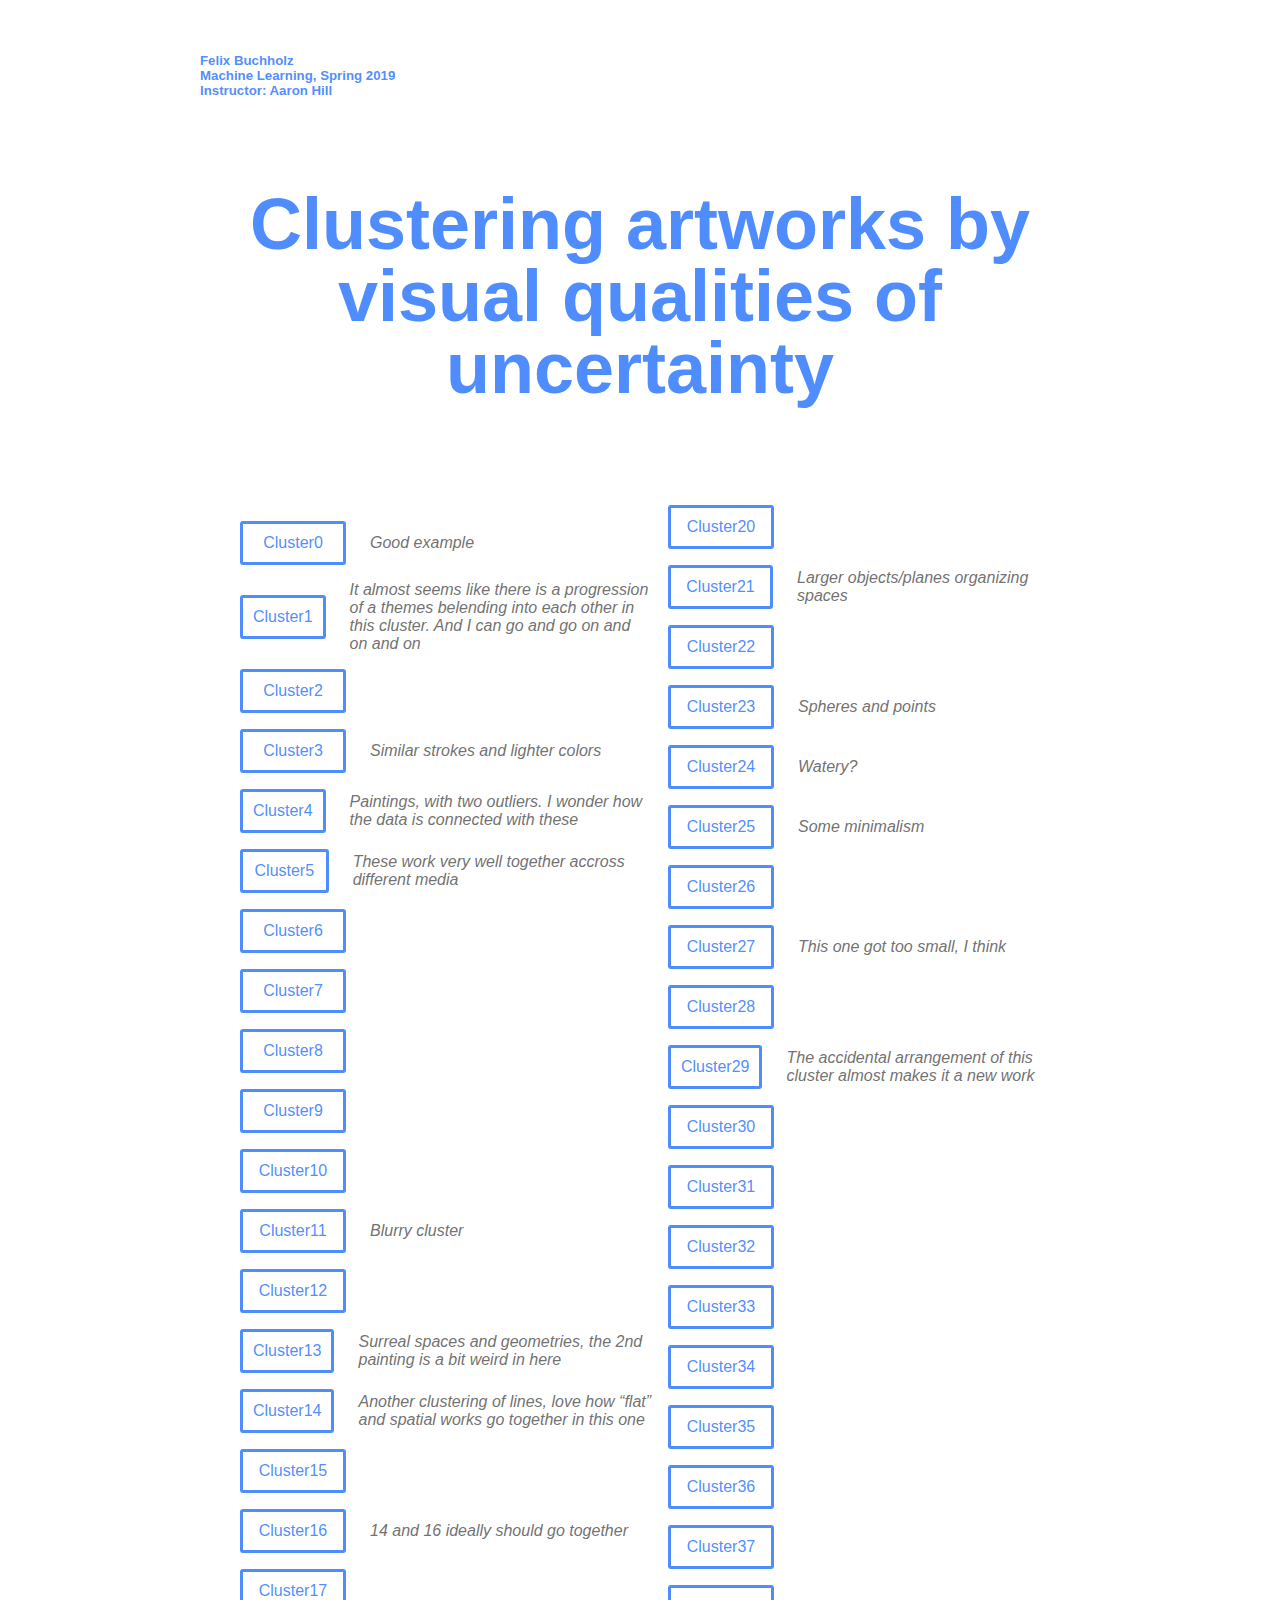
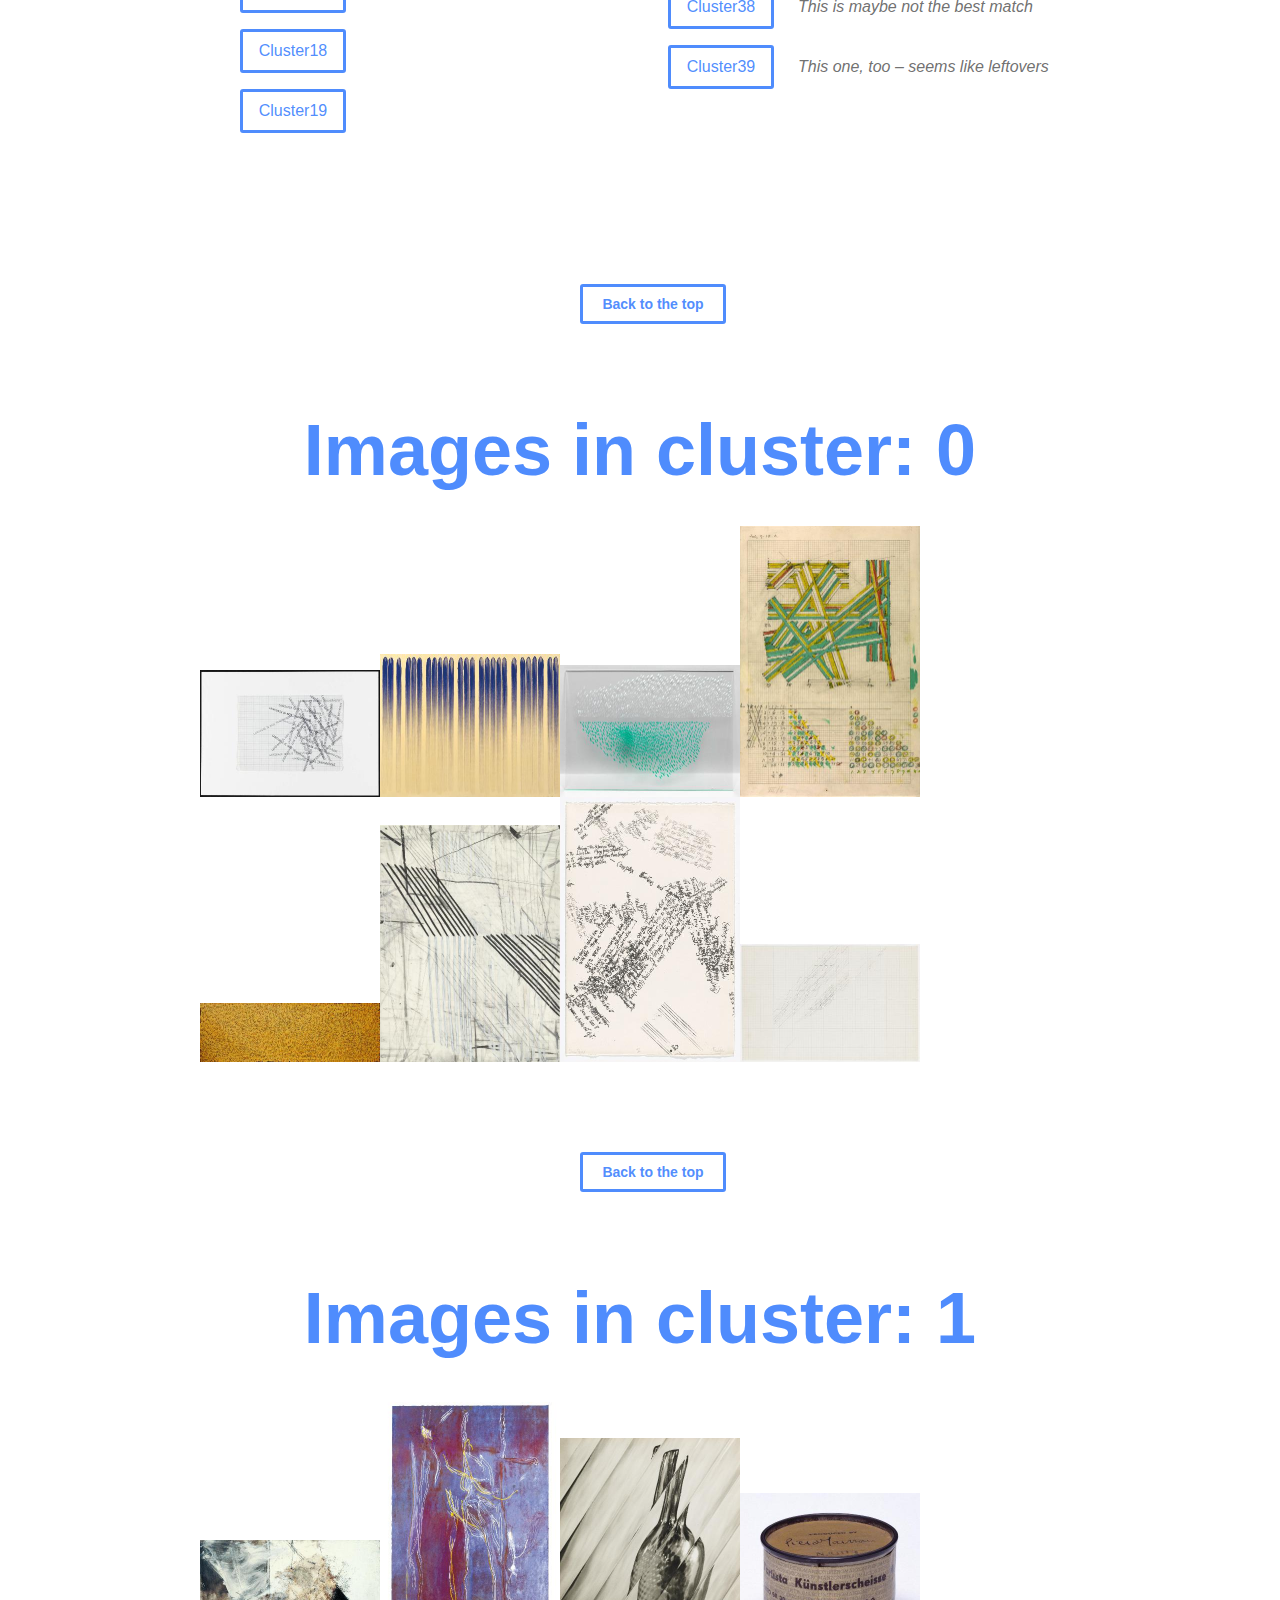
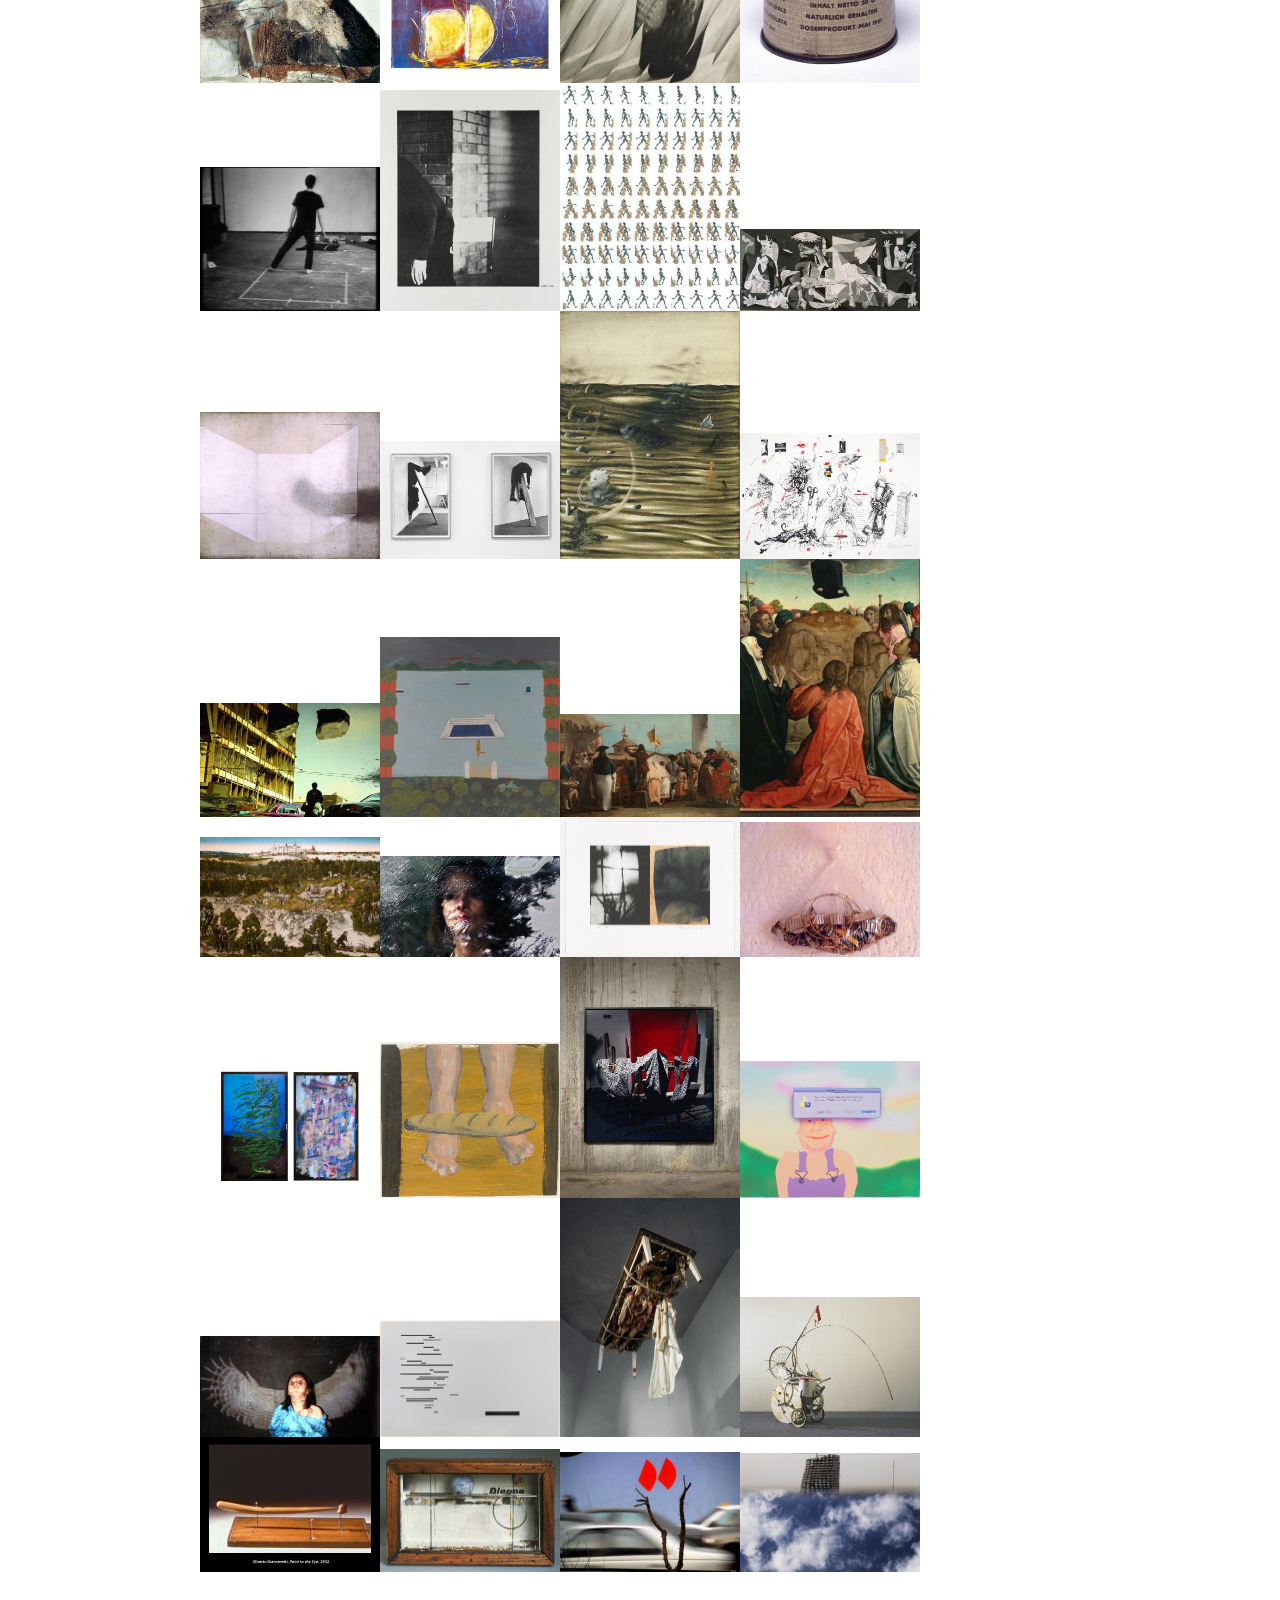
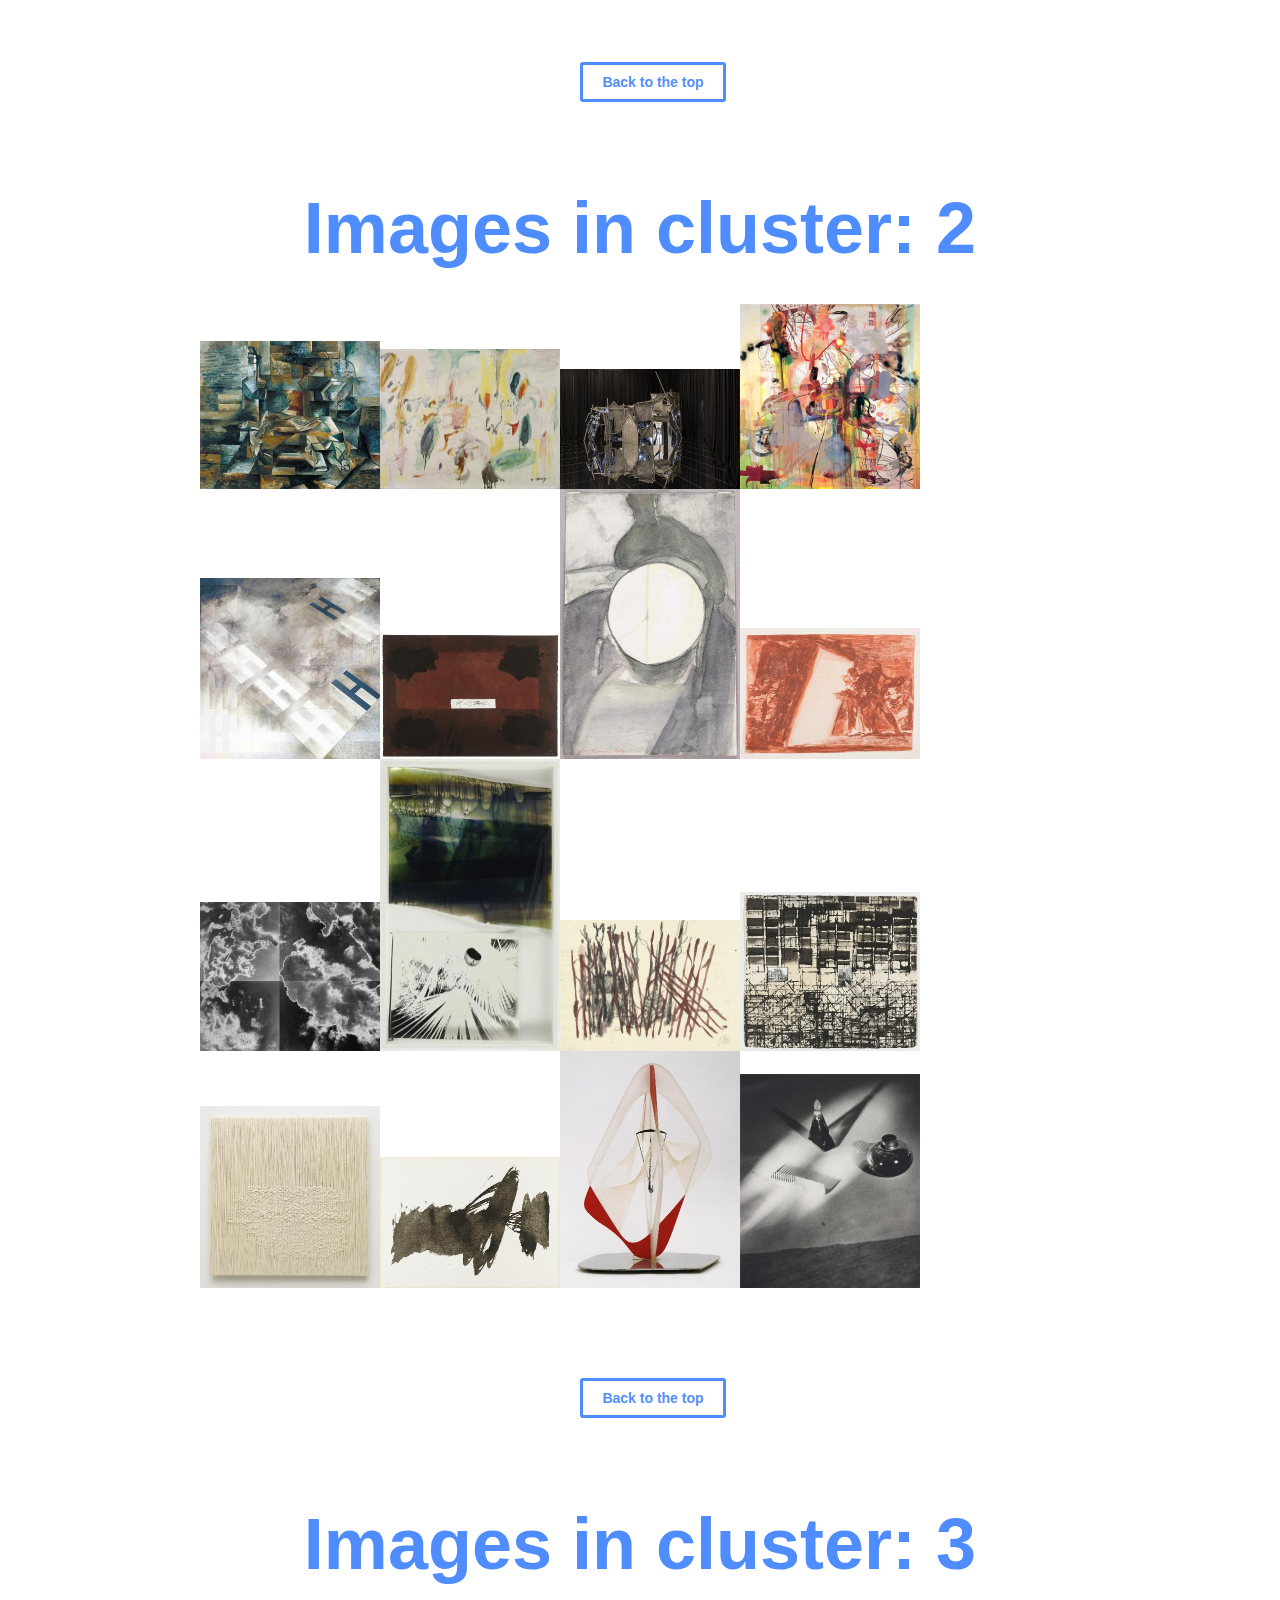
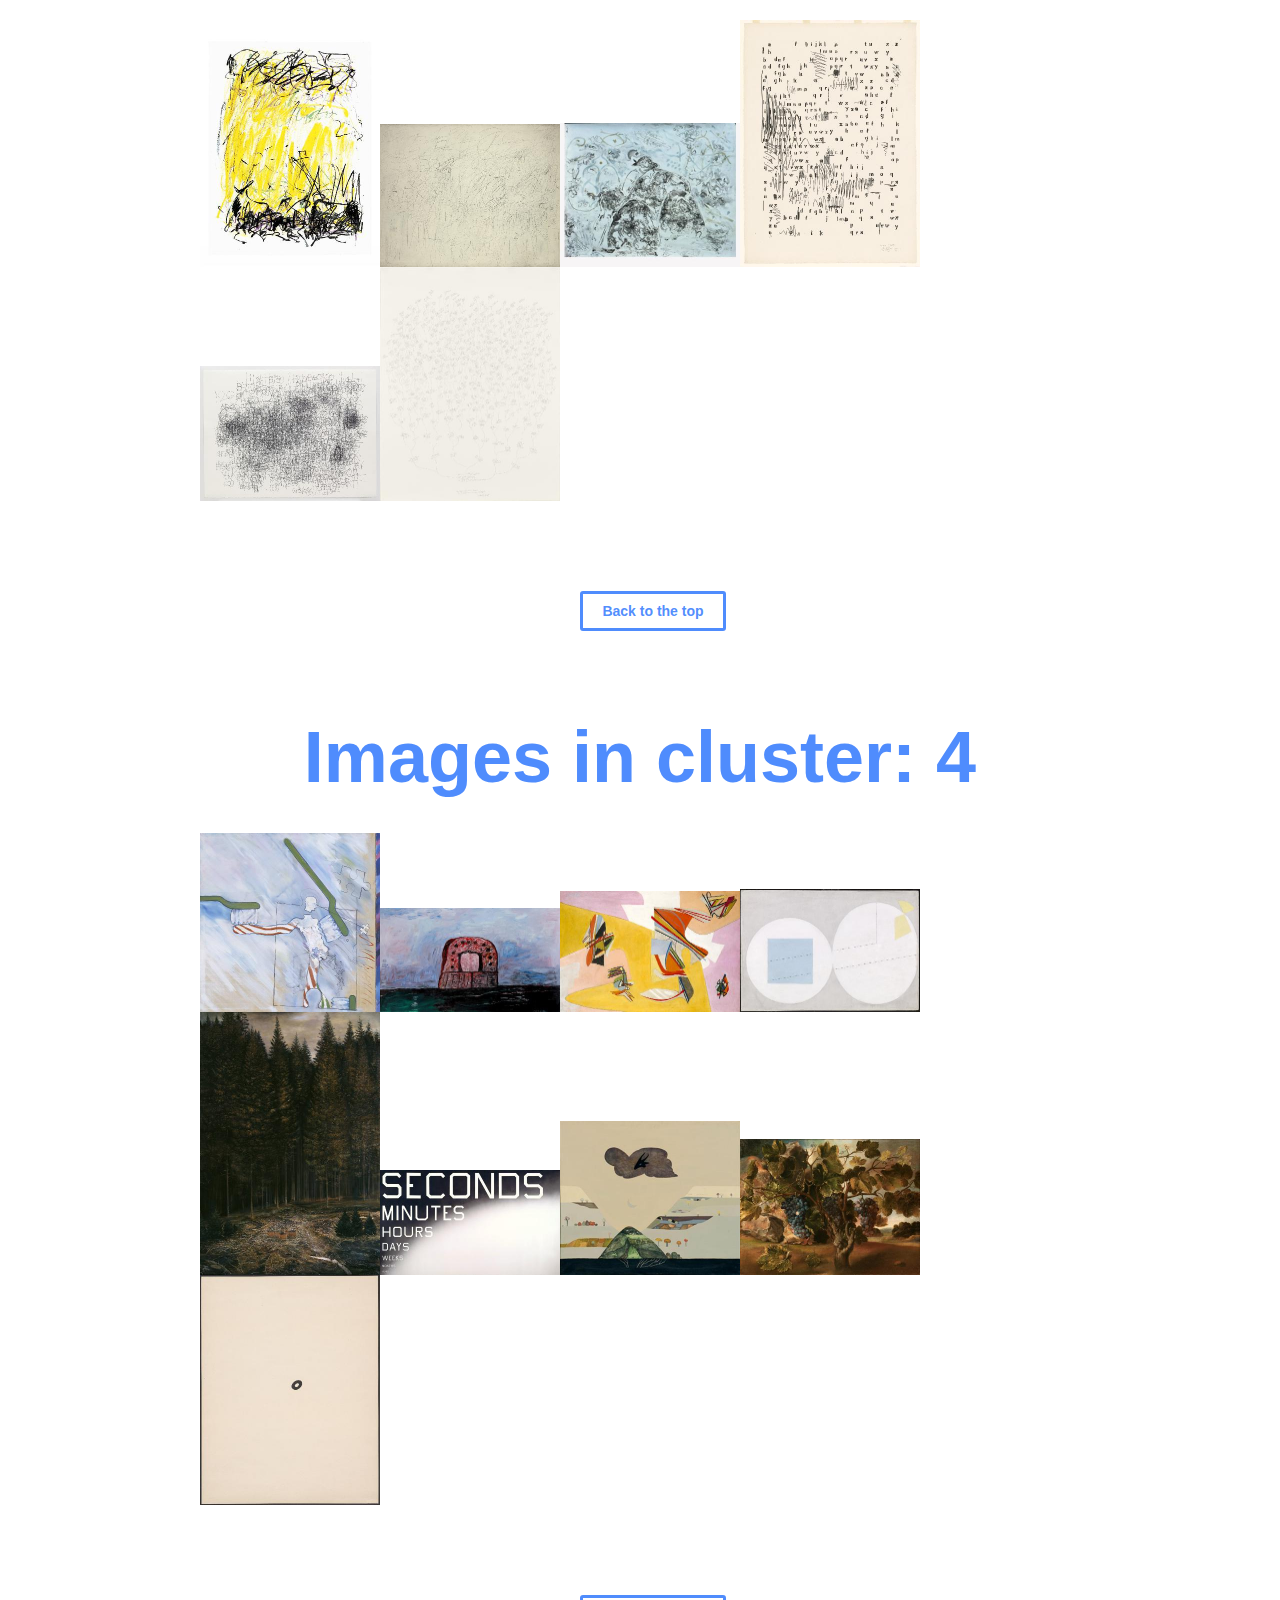
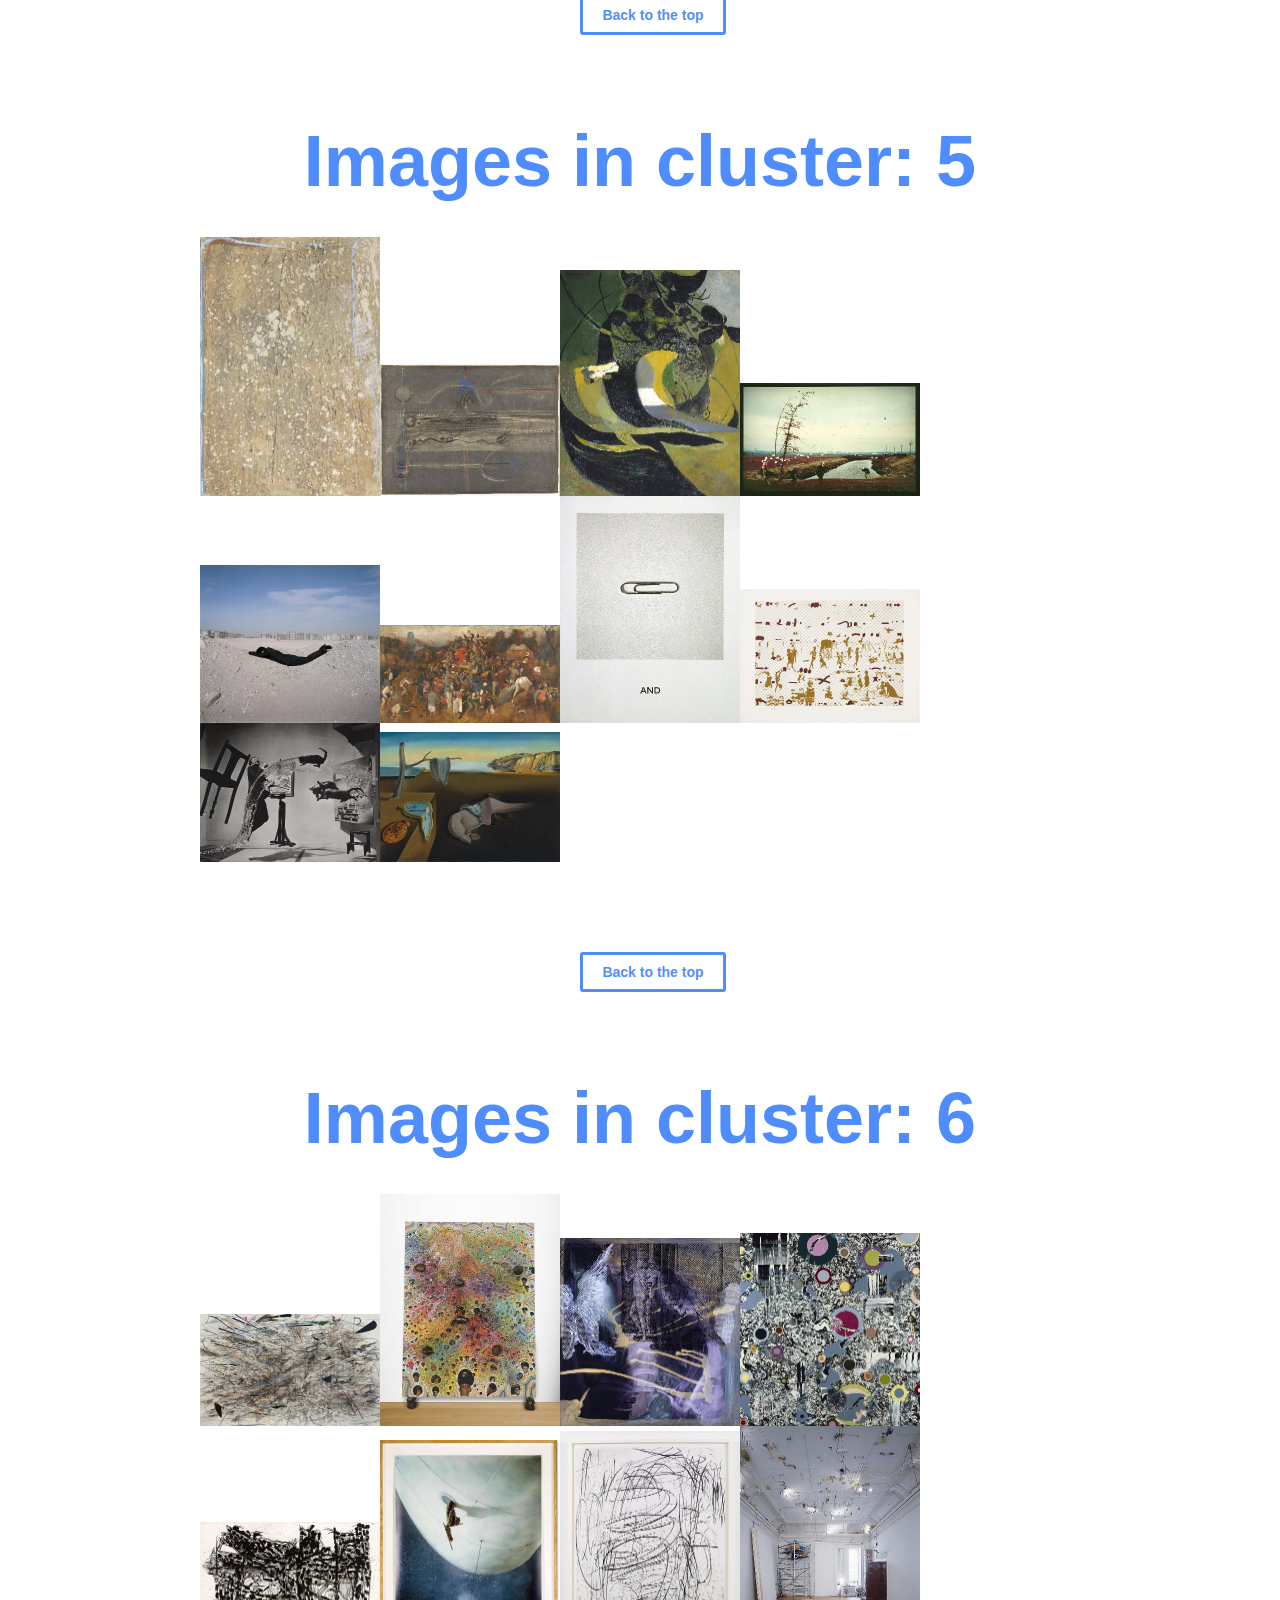
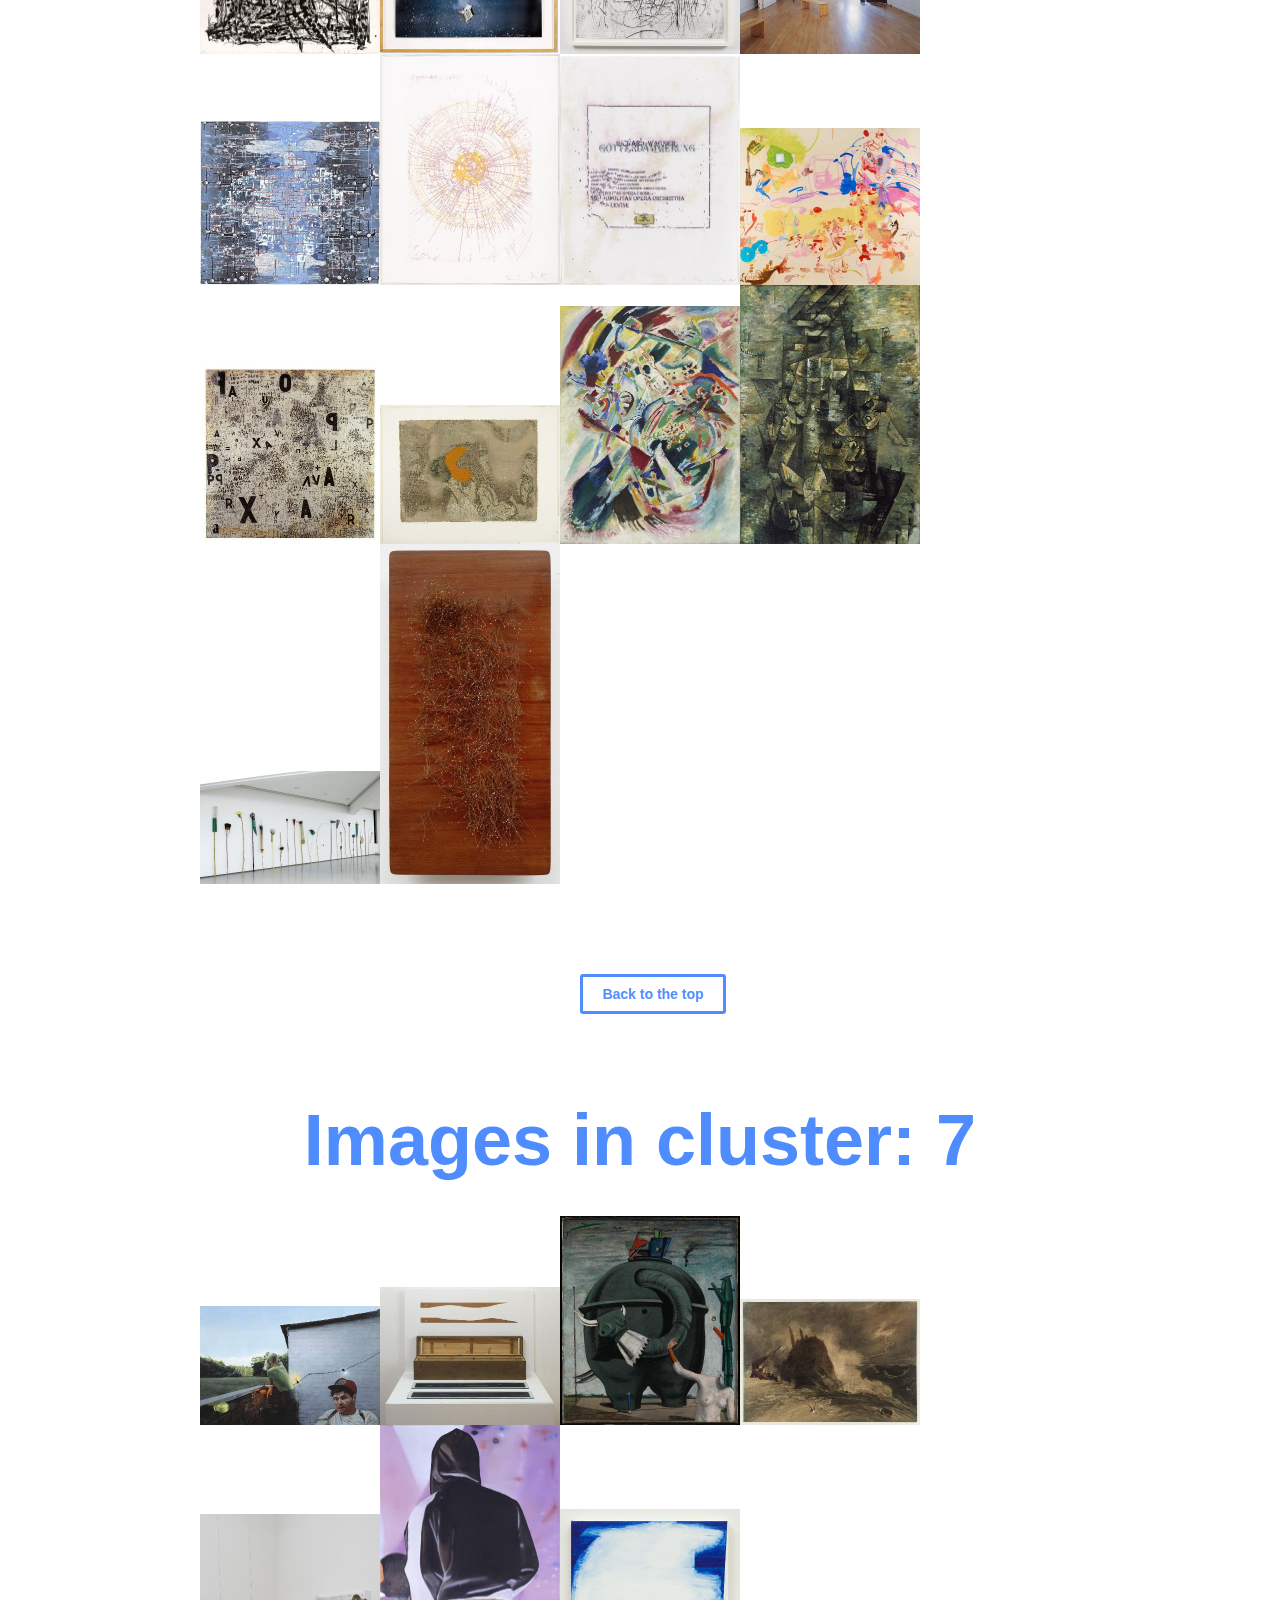
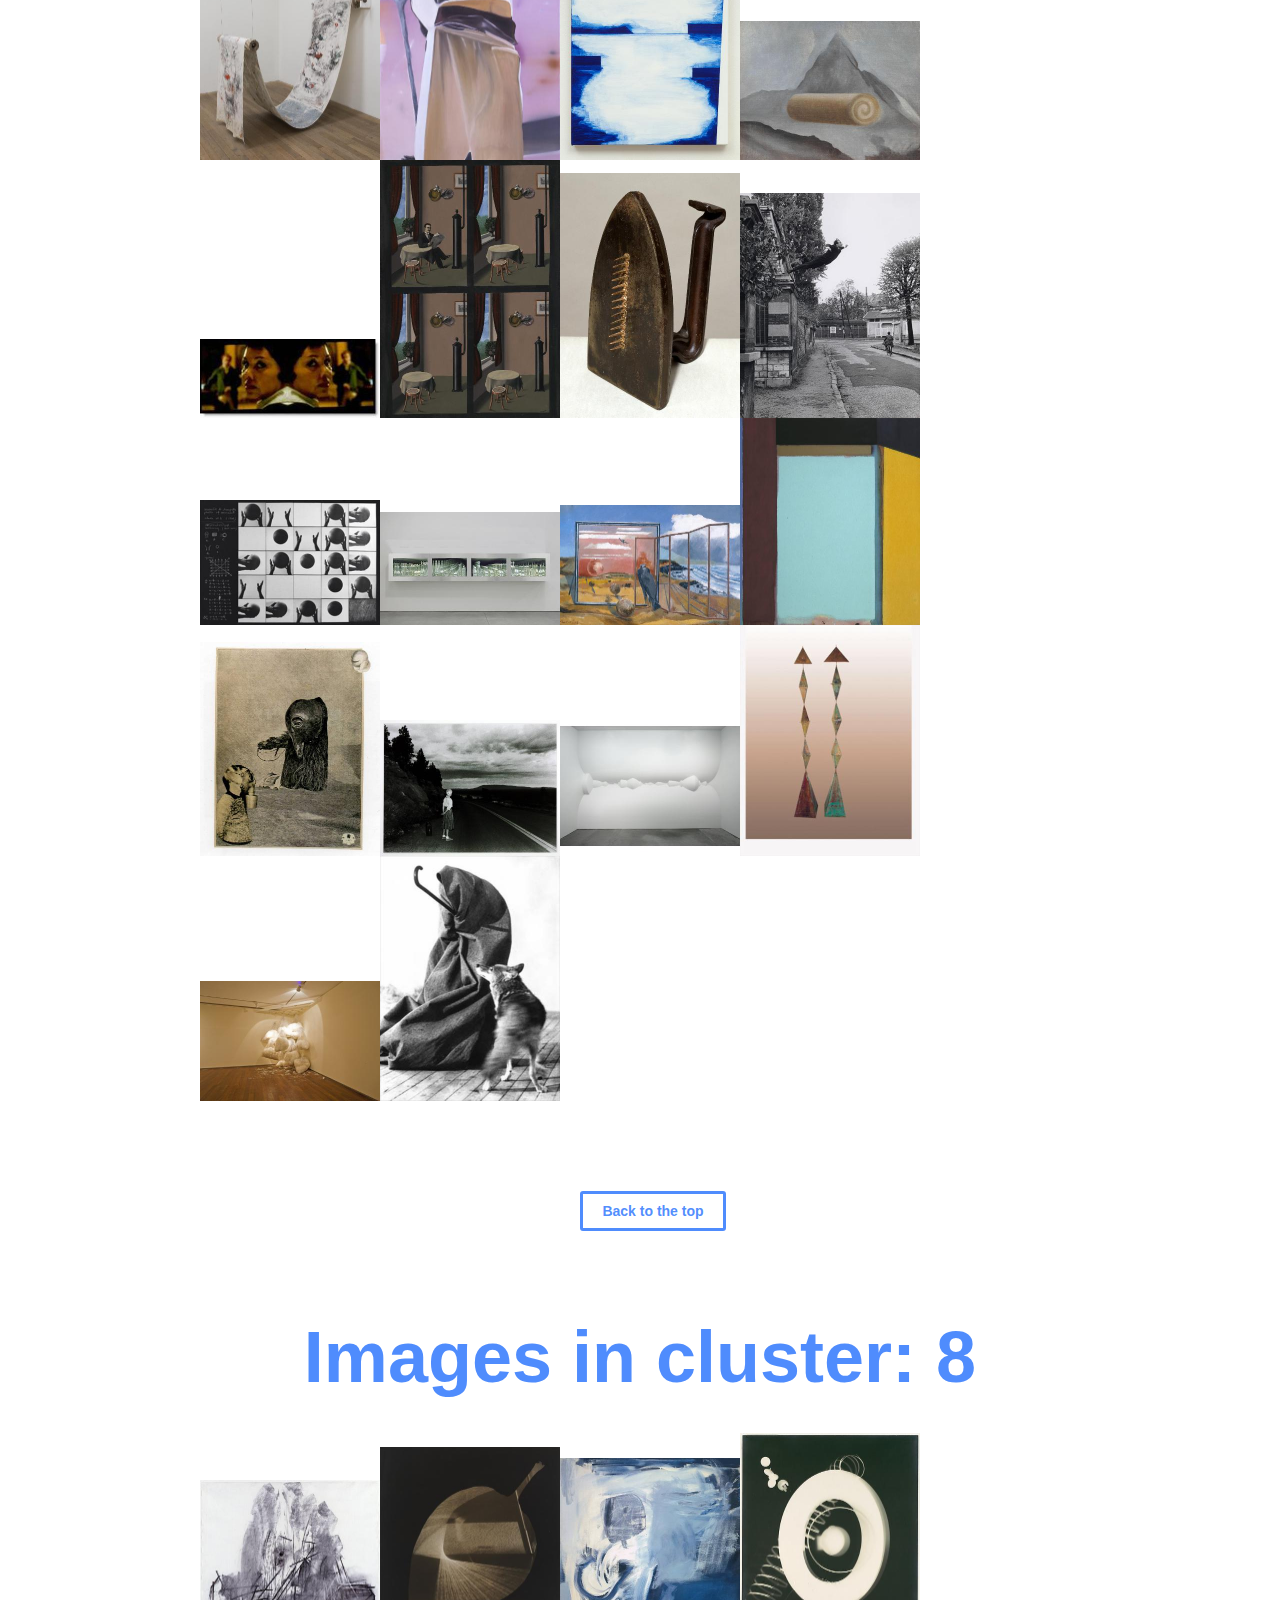
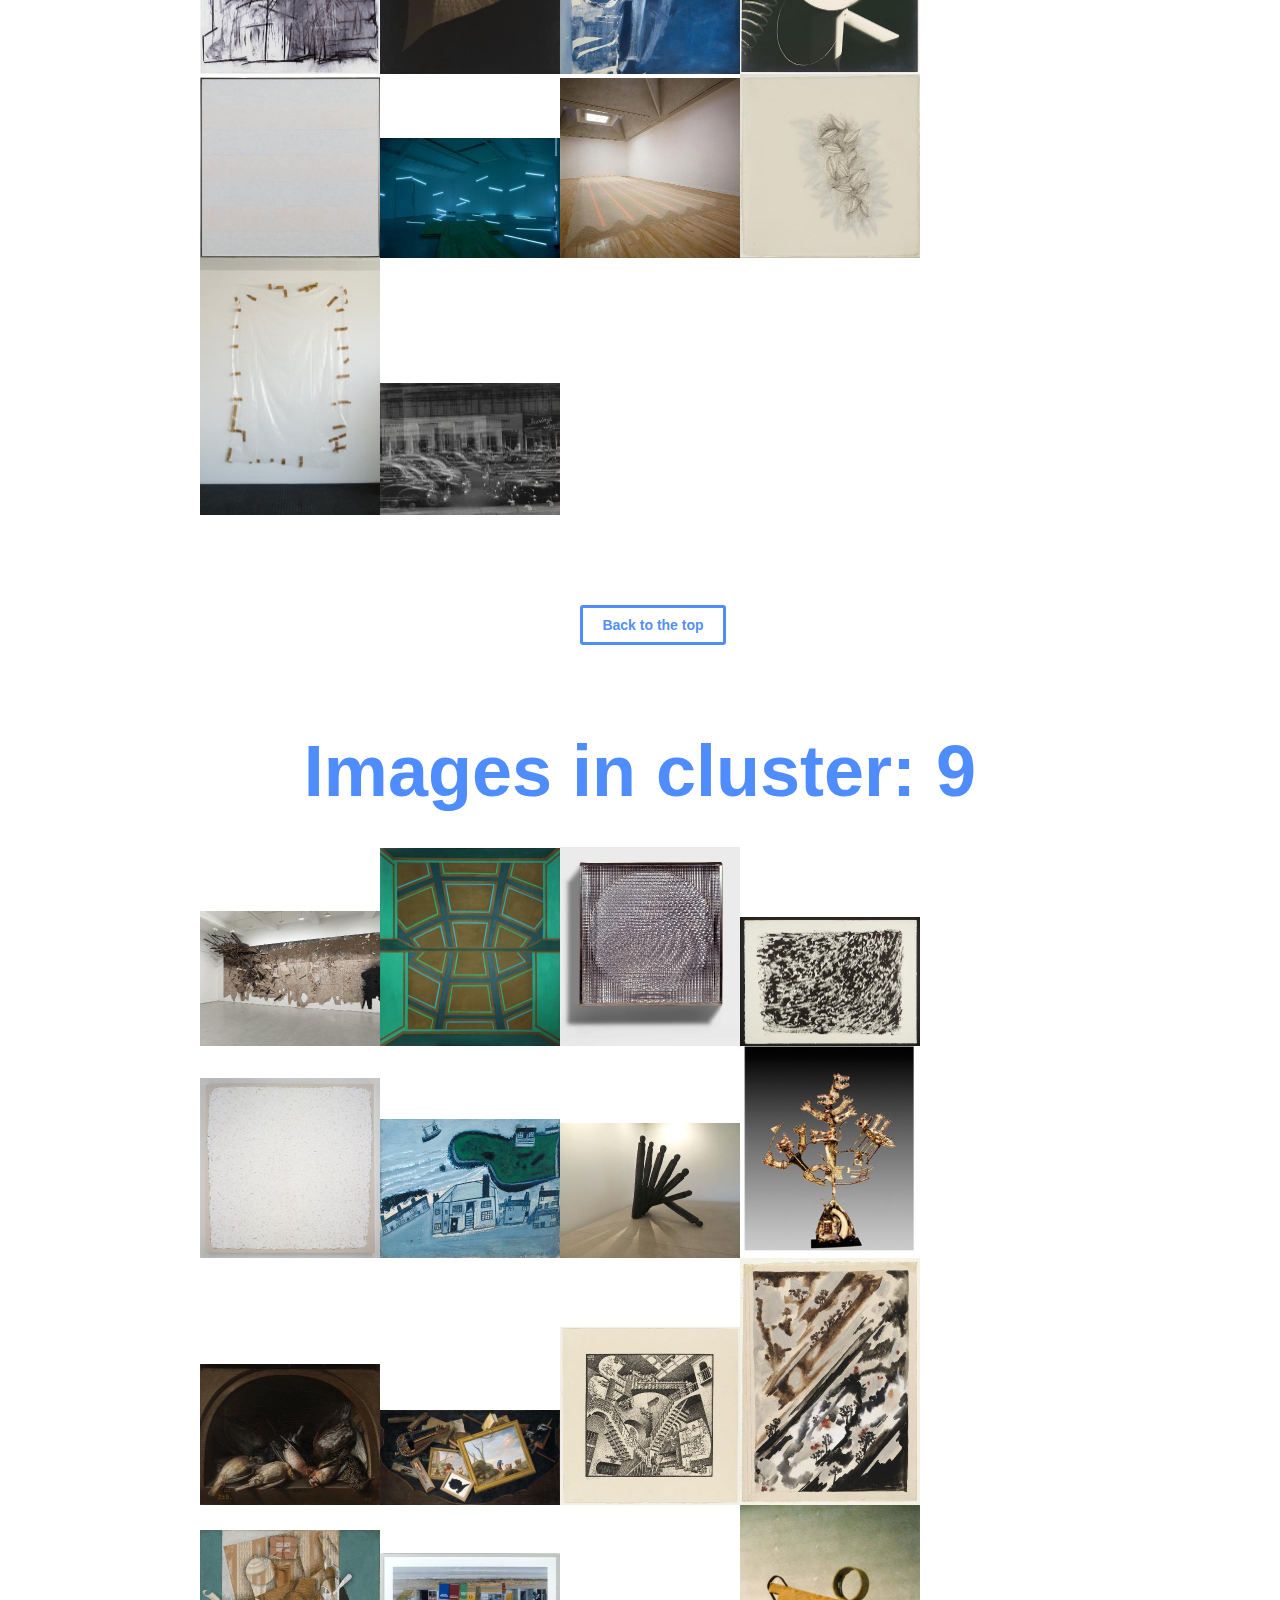
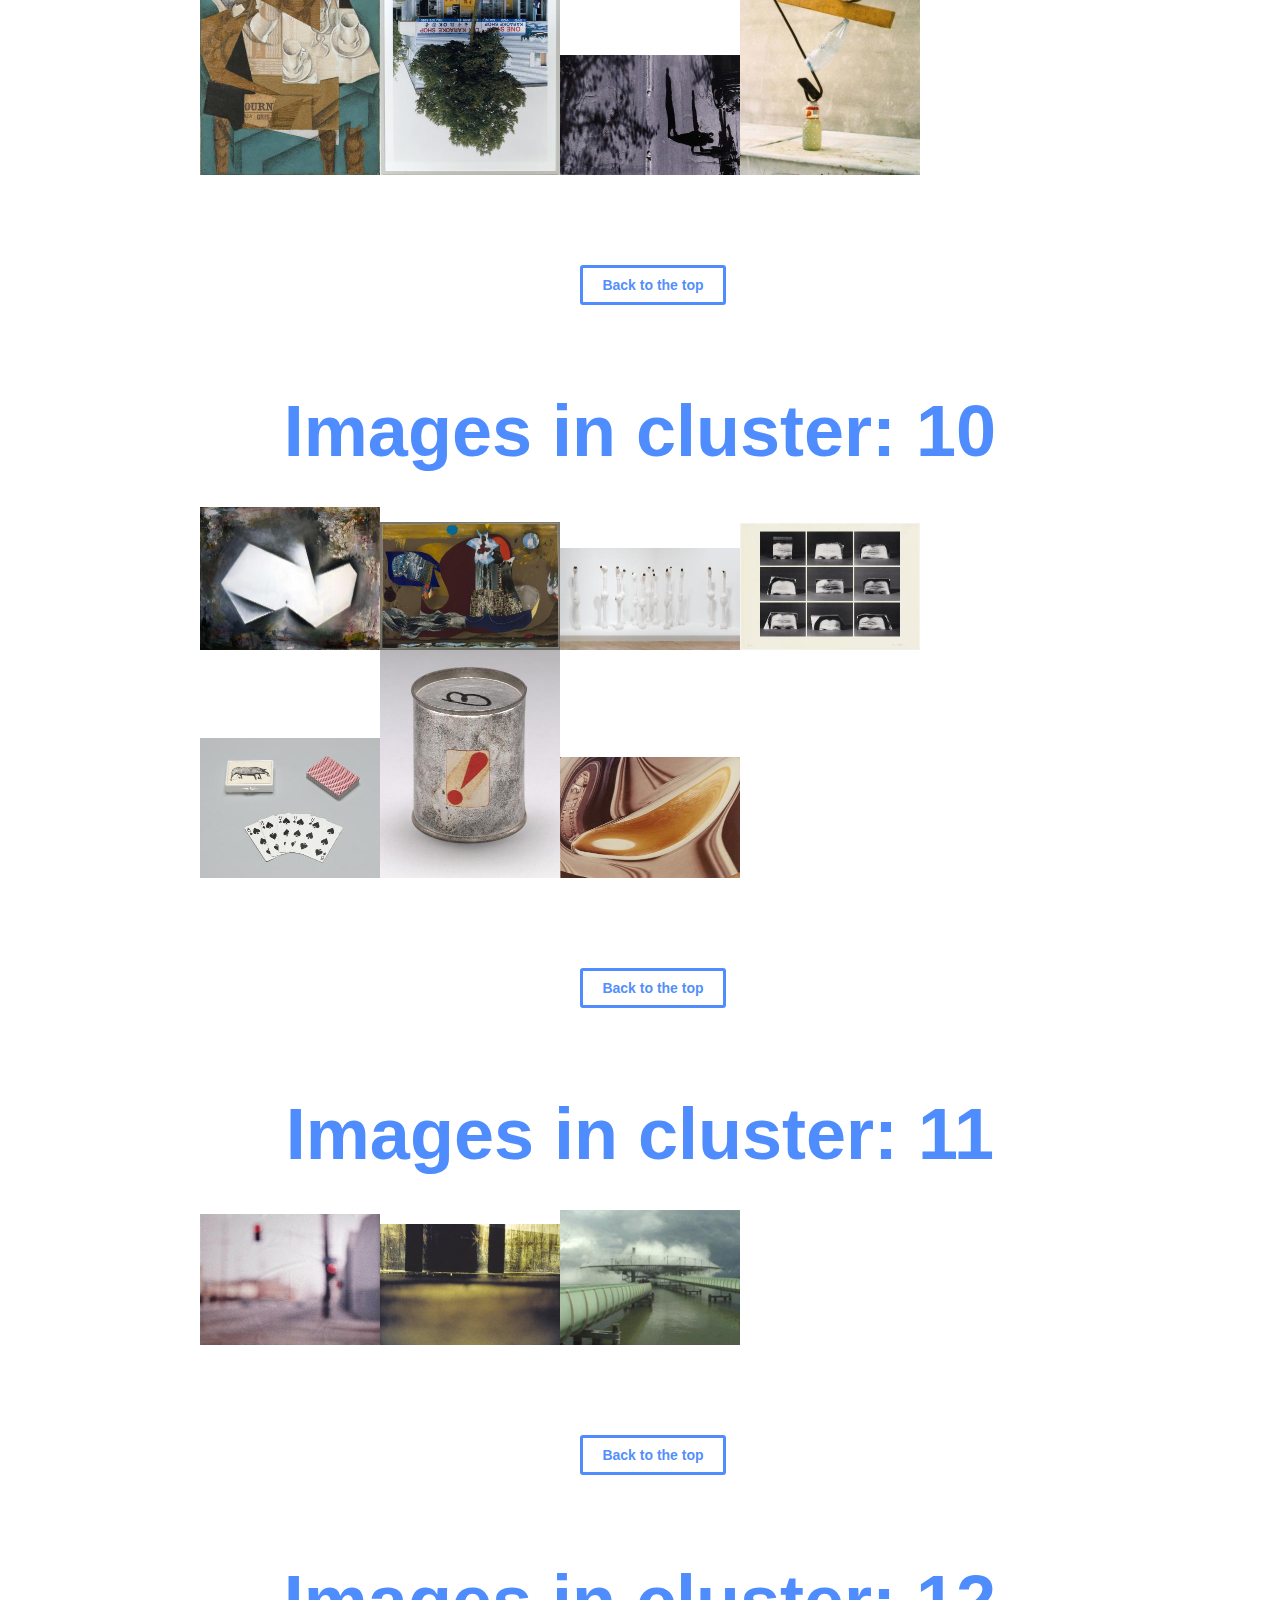
==== index.html @ dbd0b91a "initial commit" ====
<html>

<head>
  <link rel='stylesheet' type='text/css' href='style.css'>
</head>

<body>
  <div>
    <h5>
      Felix Buchholz <br>
      Machine Learning, Spring 2019 <br>
      Instructor: Aaron Hill <br>
    </h5>
    <h1>Clustering artworks by visual qualities of uncertainty</h1>
  </div>
  <div id='toc'>
    <ul>
      <li><a href='#cluster0'>Cluster0</a> Good example</li>
      <li><a href='#cluster1'>Cluster1</a> It almost seems like there is a progression of a themes belending into each
        other in
        this cluster. And I can go and go on and on and on</li>
      <li><a href='#cluster2'>Cluster2</a></li>
      <li><a href='#cluster3'>Cluster3</a> Similar strokes and lighter colors</li>
      <li><a href='#cluster4'>Cluster4</a> Paintings, with two outliers. I wonder how the data is connected with these
      </li>
      <li><a href='#cluster5'>Cluster5</a> These work very well together accross different media</li>
      <li><a href='#cluster6'>Cluster6</a></li>
      <li><a href='#cluster7'>Cluster7</a></li>
      <li><a href='#cluster8'>Cluster8</a></li>
      <li><a href='#cluster9'>Cluster9</a></li>
      <li><a href='#cluster10'>Cluster10</a></li>
      <li><a href='#cluster11'>Cluster11</a> Blurry cluster</li>
      <li><a href='#cluster12'>Cluster12</a></li>
      <li><a href='#cluster13'>Cluster13</a> Surreal spaces and geometries, the 2nd painting is a bit weird in here</li>
      <li><a href='#cluster14'>Cluster14</a> Another clustering of lines, love how “flat” and spatial works go together
        in this
        one</li>
      <li><a href='#cluster15'>Cluster15</a></li>
      <li><a href='#cluster16'>Cluster16</a> 14 and 16 ideally should go together</li>
      <li><a href='#cluster17'>Cluster17</a></li>
      <li><a href='#cluster18'>Cluster18</a></li>
      <li><a href='#cluster19'>Cluster19</a></li>
      <li><a href='#cluster20'>Cluster20</a></li>
      <li><a href='#cluster21'>Cluster21</a> Larger objects/planes organizing spaces</li>
      <li><a href='#cluster22'>Cluster22</a></li>
      <li><a href='#cluster23'>Cluster23</a> Spheres and points</li>
      <li><a href='#cluster24'>Cluster24</a> Watery?</li>
      <li><a href='#cluster25'>Cluster25</a> Some minimalism</li>
      <li><a href='#cluster26'>Cluster26</a></li>
      <li><a href='#cluster27'>Cluster27</a> This one got too small, I think</li>
      <li><a href='#cluster28'>Cluster28</a></li>
      <li><a href='#cluster29'>Cluster29</a> The accidental arrangement of this cluster almost makes it a new work</li>
      <li><a href='#cluster30'>Cluster30</a></li>
      <li><a href='#cluster31'>Cluster31</a></li>
      <li><a href='#cluster32'>Cluster32</a></li>
      <li><a href='#cluster33'>Cluster33</a></li>
      <li><a href='#cluster34'>Cluster34</a></li>
      <li><a href='#cluster35'>Cluster35</a></li>
      <li><a href='#cluster36'>Cluster36</a></li>
      <li><a href='#cluster37'>Cluster37</a></li>
      <li><a href='#cluster38'>Cluster38</a> This is maybe not the best match</li>
      <li><a href='#cluster39'>Cluster39</a> This one, too – seems like leftovers</li>
      <ul>
  </div>
  <div id='clusters'>
    <h2 id='cluster0'><span class='back'><a href='#toc'>Back to the top</a></span><br>Images in cluster: 0</h2><img
      src='img_small/18_small.jpg'><img src='img_small/75_small.jpg'><img src='img_small/81_small.jpg'><img
      src='img_small/89_small.jpg'><img src='img_small/242_small.jpg'><img src='img_small/298_small.jpg'><img
      src='img_small/316_small.jpg'><img src='img_small/332_small.jpg'>
    <h2 id='cluster1'><span class='back'><a href='#toc'>Back to the top</a></span><br>Images in cluster: 1</h2><img
      src='img_small/17_small.jpg'><img src='img_small/40_small.jpg'><img src='img_small/42_small.jpg'><img
      src='img_small/86_small.jpg'><img src='img_small/106_small.jpg'><img src='img_small/116_small.jpg'><img
      src='img_small/118_small.jpg'><img src='img_small/123_small.jpg'><img src='img_small/132_small.jpg'><img
      src='img_small/139_small.jpg'><img src='img_small/175_small.jpg'><img src='img_small/186_small.jpg'><img
      src='img_small/210_small.jpg'><img src='img_small/216_small.jpg'><img src='img_small/232_small.jpg'><img
      src='img_small/238_small.jpg'><img src='img_small/239_small.jpg'><img src='img_small/248_small.jpg'><img
      src='img_small/250_small.jpg'><img src='img_small/251_small.jpg'><img src='img_small/255_small.jpg'><img
      src='img_small/256_small.jpg'><img src='img_small/259_small.jpg'><img src='img_small/264_small.jpg'><img
      src='img_small/266_small.jpg'><img src='img_small/334_small.jpg'><img src='img_small/337_small.jpg'><img
      src='img_small/346_small.jpg'><img src='img_small/349_small.jpg'><img src='img_small/351_small.jpg'><img
      src='img_small/397_small.jpg'><img src='img_small/399_small.jpg'>
    <h2 id='cluster2'><span class='back'><a href='#toc'>Back to the top</a></span><br>Images in cluster: 2</h2><img
      src='img_small/22_small.jpg'><img src='img_small/45_small.jpg'><img src='img_small/74_small.jpg'><img
      src='img_small/110_small.jpg'><img src='img_small/147_small.jpg'><img src='img_small/176_small.jpg'><img
      src='img_small/182_small.jpg'><img src='img_small/236_small.jpg'><img src='img_small/267_small.jpg'><img
      src='img_small/274_small.jpg'><img src='img_small/302_small.jpg'><img src='img_small/336_small.jpg'><img
      src='img_small/342_small.jpg'><img src='img_small/354_small.jpg'><img src='img_small/376_small.jpg'><img
      src='img_small/390_small.jpg'>
    <h2 id='cluster3'><span class='back'><a href='#toc'>Back to the top</a></span><br>Images in cluster: 3</h2><img
      src='img_small/102_small.jpg'><img src='img_small/183_small.jpg'><img src='img_small/220_small.jpg'><img
      src='img_small/253_small.jpg'><img src='img_small/276_small.jpg'><img src='img_small/279_small.jpg'>
    <h2 id='cluster4'><span class='back'><a href='#toc'>Back to the top</a></span><br>Images in cluster: 4</h2><img
      src='img_small/20_small.jpg'><img src='img_small/48_small.jpg'><img src='img_small/51_small.jpg'><img
      src='img_small/109_small.jpg'><img src='img_small/134_small.jpg'><img src='img_small/156_small.jpg'><img
      src='img_small/217_small.jpg'><img src='img_small/231_small.jpg'><img src='img_small/374_small.jpg'>
    <h2 id='cluster5'><span class='back'><a href='#toc'>Back to the top</a></span><br>Images in cluster: 5</h2><img
      src='img_small/114_small.jpg'><img src='img_small/153_small.jpg'><img src='img_small/174_small.jpg'><img
      src='img_small/189_small.jpg'><img src='img_small/207_small.jpg'><img src='img_small/226_small.jpg'><img
      src='img_small/300_small.jpg'><img src='img_small/330_small.jpg'><img src='img_small/359_small.jpg'><img
      src='img_small/389_small.jpg'>
    <h2 id='cluster6'><span class='back'><a href='#toc'>Back to the top</a></span><br>Images in cluster: 6</h2><img
      src='img_small/96_small.jpg'><img src='img_small/111_small.jpg'><img src='img_small/127_small.jpg'><img
      src='img_small/135_small.jpg'><img src='img_small/146_small.jpg'><img src='img_small/193_small.jpg'><img
      src='img_small/261_small.jpg'><img src='img_small/263_small.jpg'><img src='img_small/288_small.jpg'><img
      src='img_small/292_small.jpg'><img src='img_small/293_small.jpg'><img src='img_small/304_small.jpg'><img
      src='img_small/338_small.jpg'><img src='img_small/356_small.jpg'><img src='img_small/371_small.jpg'><img
      src='img_small/382_small.jpg'><img src='img_small/393_small.jpg'><img src='img_small/394_small.jpg'>
    <h2 id='cluster7'><span class='back'><a href='#toc'>Back to the top</a></span><br>Images in cluster: 7</h2><img
      src='img_small/21_small.jpg'><img src='img_small/32_small.jpg'><img src='img_small/34_small.jpg'><img
      src='img_small/38_small.jpg'><img src='img_small/41_small.jpg'><img src='img_small/50_small.jpg'><img
      src='img_small/58_small.jpg'><img src='img_small/64_small.jpg'><img src='img_small/66_small.jpg'><img
      src='img_small/79_small.jpg'><img src='img_small/82_small.jpg'><img src='img_small/85_small.jpg'><img
      src='img_small/92_small.jpg'><img src='img_small/93_small.jpg'><img src='img_small/105_small.jpg'><img
      src='img_small/121_small.jpg'><img src='img_small/148_small.jpg'><img src='img_small/164_small.jpg'><img
      src='img_small/209_small.jpg'><img src='img_small/222_small.jpg'><img src='img_small/223_small.jpg'><img
      src='img_small/328_small.jpg'>
    <h2 id='cluster8'><span class='back'><a href='#toc'>Back to the top</a></span><br>Images in cluster: 8</h2><img
      src='img_small/28_small.jpg'><img src='img_small/69_small.jpg'><img src='img_small/72_small.jpg'><img
      src='img_small/83_small.jpg'><img src='img_small/88_small.jpg'><img src='img_small/103_small.jpg'><img
      src='img_small/122_small.jpg'><img src='img_small/244_small.jpg'><img src='img_small/262_small.jpg'><img
      src='img_small/325_small.jpg'>
    <h2 id='cluster9'><span class='back'><a href='#toc'>Back to the top</a></span><br>Images in cluster: 9</h2><img
      src='img_small/31_small.jpg'><img src='img_small/63_small.jpg'><img src='img_small/78_small.jpg'><img
      src='img_small/99_small.jpg'><img src='img_small/158_small.jpg'><img src='img_small/190_small.jpg'><img
      src='img_small/214_small.jpg'><img src='img_small/221_small.jpg'><img src='img_small/227_small.jpg'><img
      src='img_small/233_small.jpg'><img src='img_small/363_small.jpg'><img src='img_small/377_small.jpg'><img
      src='img_small/378_small.jpg'><img src='img_small/392_small.jpg'><img src='img_small/398_small.jpg'><img
      src='img_small/403_small.jpg'>
    <h2 id='cluster10'><span class='back'><a href='#toc'>Back to the top</a></span><br>Images in cluster: 10</h2><img
      src='img_small/70_small.jpg'><img src='img_small/120_small.jpg'><img src='img_small/130_small.jpg'><img
      src='img_small/326_small.jpg'><img src='img_small/329_small.jpg'><img src='img_small/343_small.jpg'><img
      src='img_small/350_small.jpg'>
    <h2 id='cluster11'><span class='back'><a href='#toc'>Back to the top</a></span><br>Images in cluster: 11</h2><img
      src='img_small/9_small.jpg'><img src='img_small/15_small.jpg'><img src='img_small/280_small.jpg'>
    <h2 id='cluster12'><span class='back'><a href='#toc'>Back to the top</a></span><br>Images in cluster: 12</h2><img
      src='img_small/14_small.jpg'><img src='img_small/19_small.jpg'><img src='img_small/23_small.jpg'><img
      src='img_small/26_small.jpg'><img src='img_small/30_small.jpg'><img src='img_small/84_small.jpg'><img
      src='img_small/98_small.jpg'><img src='img_small/191_small.jpg'><img src='img_small/195_small.jpg'><img
      src='img_small/203_small.jpg'><img src='img_small/213_small.jpg'><img src='img_small/235_small.jpg'><img
      src='img_small/275_small.jpg'><img src='img_small/319_small.jpg'>
    <h2 id='cluster13'><span class='back'><a href='#toc'>Back to the top</a></span><br>Images in cluster: 13</h2><img
      src='img_small/2_small.jpg'><img src='img_small/8_small.jpg'><img src='img_small/33_small.jpg'><img
      src='img_small/43_small.jpg'><img src='img_small/52_small.jpg'><img src='img_small/77_small.jpg'><img
      src='img_small/80_small.jpg'><img src='img_small/90_small.jpg'><img src='img_small/91_small.jpg'><img
      src='img_small/97_small.jpg'><img src='img_small/100_small.jpg'><img src='img_small/112_small.jpg'><img
      src='img_small/137_small.jpg'><img src='img_small/157_small.jpg'><img src='img_small/162_small.jpg'><img
      src='img_small/168_small.jpg'><img src='img_small/170_small.jpg'><img src='img_small/171_small.jpg'><img
      src='img_small/185_small.jpg'><img src='img_small/205_small.jpg'><img src='img_small/281_small.jpg'><img
      src='img_small/295_small.jpg'><img src='img_small/306_small.jpg'><img src='img_small/333_small.jpg'>
    <h2 id='cluster14'><span class='back'><a href='#toc'>Back to the top</a></span><br>Images in cluster: 14</h2><img
      src='img_small/10_small.jpg'><img src='img_small/55_small.jpg'><img src='img_small/136_small.jpg'><img
      src='img_small/159_small.jpg'><img src='img_small/173_small.jpg'><img src='img_small/177_small.jpg'><img
      src='img_small/243_small.jpg'><img src='img_small/313_small.jpg'><img src='img_small/345_small.jpg'><img
      src='img_small/347_small.jpg'>
    <h2 id='cluster15'><span class='back'><a href='#toc'>Back to the top</a></span><br>Images in cluster: 15</h2><img
      src='img_small/62_small.jpg'><img src='img_small/108_small.jpg'><img src='img_small/218_small.jpg'><img
      src='img_small/257_small.jpg'><img src='img_small/258_small.jpg'><img src='img_small/283_small.jpg'><img
      src='img_small/312_small.jpg'><img src='img_small/318_small.jpg'><img src='img_small/370_small.jpg'><img
      src='img_small/391_small.jpg'><img src='img_small/404_small.jpg'><img src='img_small/405_small.jpg'>
    <h2 id='cluster16'><span class='back'><a href='#toc'>Back to the top</a></span><br>Images in cluster: 16</h2><img
      src='img_small/145_small.jpg'><img src='img_small/151_small.jpg'><img src='img_small/180_small.jpg'><img
      src='img_small/201_small.jpg'><img src='img_small/202_small.jpg'><img src='img_small/237_small.jpg'><img
      src='img_small/246_small.jpg'><img src='img_small/310_small.jpg'><img src='img_small/321_small.jpg'><img
      src='img_small/322_small.jpg'><img src='img_small/395_small.jpg'>
    <h2 id='cluster17'><span class='back'><a href='#toc'>Back to the top</a></span><br>Images in cluster: 17</h2><img
      src='img_small/24_small.jpg'><img src='img_small/65_small.jpg'><img src='img_small/138_small.jpg'><img
      src='img_small/144_small.jpg'><img src='img_small/149_small.jpg'><img src='img_small/152_small.jpg'><img
      src='img_small/184_small.jpg'><img src='img_small/187_small.jpg'><img src='img_small/260_small.jpg'><img
      src='img_small/327_small.jpg'><img src='img_small/331_small.jpg'><img src='img_small/339_small.jpg'><img
      src='img_small/340_small.jpg'>
    <h2 id='cluster18'><span class='back'><a href='#toc'>Back to the top</a></span><br>Images in cluster: 18</h2><img
      src='img_small/35_small.jpg'><img src='img_small/60_small.jpg'><img src='img_small/101_small.jpg'><img
      src='img_small/178_small.jpg'><img src='img_small/240_small.jpg'><img src='img_small/245_small.jpg'><img
      src='img_small/268_small.jpg'><img src='img_small/271_small.jpg'><img src='img_small/273_small.jpg'><img
      src='img_small/286_small.jpg'><img src='img_small/303_small.jpg'><img src='img_small/364_small.jpg'><img
      src='img_small/368_small.jpg'><img src='img_small/381_small.jpg'>
    <h2 id='cluster19'><span class='back'><a href='#toc'>Back to the top</a></span><br>Images in cluster: 19</h2><img
      src='img_small/37_small.jpg'><img src='img_small/61_small.jpg'><img src='img_small/154_small.jpg'><img
      src='img_small/305_small.jpg'><img src='img_small/341_small.jpg'>
    <h2 id='cluster20'><span class='back'><a href='#toc'>Back to the top</a></span><br>Images in cluster: 20</h2><img
      src='img_small/44_small.jpg'><img src='img_small/56_small.jpg'><img src='img_small/68_small.jpg'><img
      src='img_small/73_small.jpg'><img src='img_small/133_small.jpg'><img src='img_small/247_small.jpg'><img
      src='img_small/299_small.jpg'><img src='img_small/380_small.jpg'>
    <h2 id='cluster21'><span class='back'><a href='#toc'>Back to the top</a></span><br>Images in cluster: 21</h2><img
      src='img_small/3_small.jpg'><img src='img_small/5_small.jpg'><img src='img_small/104_small.jpg'><img
      src='img_small/107_small.jpg'><img src='img_small/163_small.jpg'><img src='img_small/166_small.jpg'><img
      src='img_small/167_small.jpg'><img src='img_small/323_small.jpg'>
    <h2 id='cluster22'><span class='back'><a href='#toc'>Back to the top</a></span><br>Images in cluster: 22</h2><img
      src='img_small/71_small.jpg'><img src='img_small/161_small.jpg'><img src='img_small/241_small.jpg'>
    <h2 id='cluster23'><span class='back'><a href='#toc'>Back to the top</a></span><br>Images in cluster: 23</h2><img
      src='img_small/76_small.jpg'><img src='img_small/115_small.jpg'><img src='img_small/172_small.jpg'><img
      src='img_small/211_small.jpg'><img src='img_small/212_small.jpg'><img src='img_small/215_small.jpg'><img
      src='img_small/277_small.jpg'><img src='img_small/301_small.jpg'><img src='img_small/344_small.jpg'><img
      src='img_small/348_small.jpg'><img src='img_small/365_small.jpg'>
    <h2 id='cluster24'><span class='back'><a href='#toc'>Back to the top</a></span><br>Images in cluster: 24</h2><img
      src='img_small/16_small.jpg'><img src='img_small/169_small.jpg'><img src='img_small/198_small.jpg'><img
      src='img_small/206_small.jpg'><img src='img_small/284_small.jpg'><img src='img_small/360_small.jpg'><img
      src='img_small/369_small.jpg'>
    <h2 id='cluster25'><span class='back'><a href='#toc'>Back to the top</a></span><br>Images in cluster: 25</h2><img
      src='img_small/7_small.jpg'><img src='img_small/47_small.jpg'><img src='img_small/249_small.jpg'><img
      src='img_small/317_small.jpg'><img src='img_small/324_small.jpg'>
    <h2 id='cluster26'><span class='back'><a href='#toc'>Back to the top</a></span><br>Images in cluster: 26</h2><img
      src='img_small/54_small.jpg'><img src='img_small/59_small.jpg'><img src='img_small/113_small.jpg'><img
      src='img_small/128_small.jpg'><img src='img_small/140_small.jpg'><img src='img_small/290_small.jpg'><img
      src='img_small/335_small.jpg'><img src='img_small/386_small.jpg'>
    <h2 id='cluster27'><span class='back'><a href='#toc'>Back to the top</a></span><br>Images in cluster: 27</h2><img
      src='img_small/179_small.jpg'><img src='img_small/314_small.jpg'>
    <h2 id='cluster28'><span class='back'><a href='#toc'>Back to the top</a></span><br>Images in cluster: 28</h2><img
      src='img_small/188_small.jpg'><img src='img_small/200_small.jpg'><img src='img_small/278_small.jpg'><img
      src='img_small/282_small.jpg'><img src='img_small/285_small.jpg'><img src='img_small/311_small.jpg'>
    <h2 id='cluster29'><span class='back'><a href='#toc'>Back to the top</a></span><br>Images in cluster: 29</h2><img
      src='img_small/141_small.jpg'><img src='img_small/192_small.jpg'><img src='img_small/208_small.jpg'><img
      src='img_small/269_small.jpg'><img src='img_small/362_small.jpg'><img src='img_small/367_small.jpg'>
    <h2 id='cluster30'><span class='back'><a href='#toc'>Back to the top</a></span><br>Images in cluster: 30</h2><img
      src='img_small/4_small.jpg'><img src='img_small/25_small.jpg'><img src='img_small/94_small.jpg'><img
      src='img_small/143_small.jpg'><img src='img_small/224_small.jpg'><img src='img_small/265_small.jpg'><img
      src='img_small/291_small.jpg'><img src='img_small/366_small.jpg'>
    <h2 id='cluster31'><span class='back'><a href='#toc'>Back to the top</a></span><br>Images in cluster: 31</h2><img
      src='img_small/6_small.jpg'><img src='img_small/27_small.jpg'><img src='img_small/36_small.jpg'><img
      src='img_small/95_small.jpg'><img src='img_small/119_small.jpg'><img src='img_small/199_small.jpg'><img
      src='img_small/254_small.jpg'><img src='img_small/384_small.jpg'><img src='img_small/387_small.jpg'>
    <h2 id='cluster32'><span class='back'><a href='#toc'>Back to the top</a></span><br>Images in cluster: 32</h2><img
      src='img_small/13_small.jpg'><img src='img_small/29_small.jpg'><img src='img_small/39_small.jpg'><img
      src='img_small/46_small.jpg'><img src='img_small/49_small.jpg'><img src='img_small/53_small.jpg'><img
      src='img_small/57_small.jpg'><img src='img_small/124_small.jpg'><img src='img_small/181_small.jpg'><img
      src='img_small/272_small.jpg'><img src='img_small/355_small.jpg'><img src='img_small/357_small.jpg'>
    <h2 id='cluster33'><span class='back'><a href='#toc'>Back to the top</a></span><br>Images in cluster: 33</h2><img
      src='img_small/67_small.jpg'><img src='img_small/87_small.jpg'><img src='img_small/155_small.jpg'><img
      src='img_small/160_small.jpg'><img src='img_small/196_small.jpg'><img src='img_small/353_small.jpg'><img
      src='img_small/401_small.jpg'>
    <h2 id='cluster34'><span class='back'><a href='#toc'>Back to the top</a></span><br>Images in cluster: 34</h2><img
      src='img_small/117_small.jpg'><img src='img_small/126_small.jpg'><img src='img_small/228_small.jpg'><img
      src='img_small/229_small.jpg'><img src='img_small/230_small.jpg'><img src='img_small/234_small.jpg'><img
      src='img_small/287_small.jpg'><img src='img_small/289_small.jpg'><img src='img_small/296_small.jpg'><img
      src='img_small/297_small.jpg'><img src='img_small/352_small.jpg'><img src='img_small/373_small.jpg'>
    <h2 id='cluster35'><span class='back'><a href='#toc'>Back to the top</a></span><br>Images in cluster: 35</h2><img
      src='img_small/129_small.jpg'><img src='img_small/131_small.jpg'><img src='img_small/150_small.jpg'><img
      src='img_small/204_small.jpg'><img src='img_small/252_small.jpg'><img src='img_small/294_small.jpg'><img
      src='img_small/308_small.jpg'><img src='img_small/320_small.jpg'><img src='img_small/361_small.jpg'><img
      src='img_small/372_small.jpg'><img src='img_small/396_small.jpg'>
    <h2 id='cluster36'><span class='back'><a href='#toc'>Back to the top</a></span><br>Images in cluster: 36</h2><img
      src='img_small/165_small.jpg'><img src='img_small/219_small.jpg'><img src='img_small/402_small.jpg'>
    <h2 id='cluster37'><span class='back'><a href='#toc'>Back to the top</a></span><br>Images in cluster: 37</h2><img
      src='img_small/125_small.jpg'><img src='img_small/194_small.jpg'><img src='img_small/270_small.jpg'><img
      src='img_small/309_small.jpg'><img src='img_small/379_small.jpg'><img src='img_small/383_small.jpg'><img
      src='img_small/400_small.jpg'>
    <h2 id='cluster38'><span class='back'><a href='#toc'>Back to the top</a></span><br>Images in cluster: 38</h2><img
      src='img_small/11_small.jpg'><img src='img_small/142_small.jpg'><img src='img_small/197_small.jpg'><img
      src='img_small/225_small.jpg'><img src='img_small/307_small.jpg'><img src='img_small/315_small.jpg'><img
      src='img_small/375_small.jpg'><img src='img_small/385_small.jpg'><img src='img_small/388_small.jpg'>
    <h2 id='cluster39'><span class='back'><a href='#toc'>Back to the top</a></span><br>Images in cluster: 39</h2><img
      src='img_small/12_small.jpg'><img src='img_small/358_small.jpg'>
  </div>
  <script src='script.js'></script>
</body>

</html>
---- style.css ----
body, a {
  font-family: sans-serif;
  color: rgba(44, 117, 253, 0.836);
}

div {
  padding: 2.5vh 15vw;
}
ul {
  columns: 2;
  -webkit-columns: 2;
  -moz-columns: 2;
  list-style-type: none;
  column-fill: balance;
}

li {
  display: flex;
  align-items: center;
  flex-flow: row nowrap;
  color: rgba(82, 82, 82, 0.836);
  font-style: italic;
  margin: 16px 0;

}

.back {
  display: inline-block;
  font-size: 14px;
  line-height: 1;
  width: 120px;
  margin-bottom: 90px;
}

.back a {
  width: 120px;
}


a {
  display: inline-block;
  width: 80px;
  margin-right: 24px;
  padding: 10px;
  border-radius: 3px;
  border: 3px solid rgba(44, 117, 253, 0.836);
  text-decoration: none;
  font-style: normal;
  text-align: center;
}

a:hover {
  /* text-decoration: underline; */
  color: white;
  background: rgba(44, 117, 253, 0.836);
}

h1, h2 {
  font-size: 8vh;
  margin-top: 10vh;
  margin-bottom: 40px;
  line-height: 1em;
  text-align: center;
}

img {
  width: 180px;
}
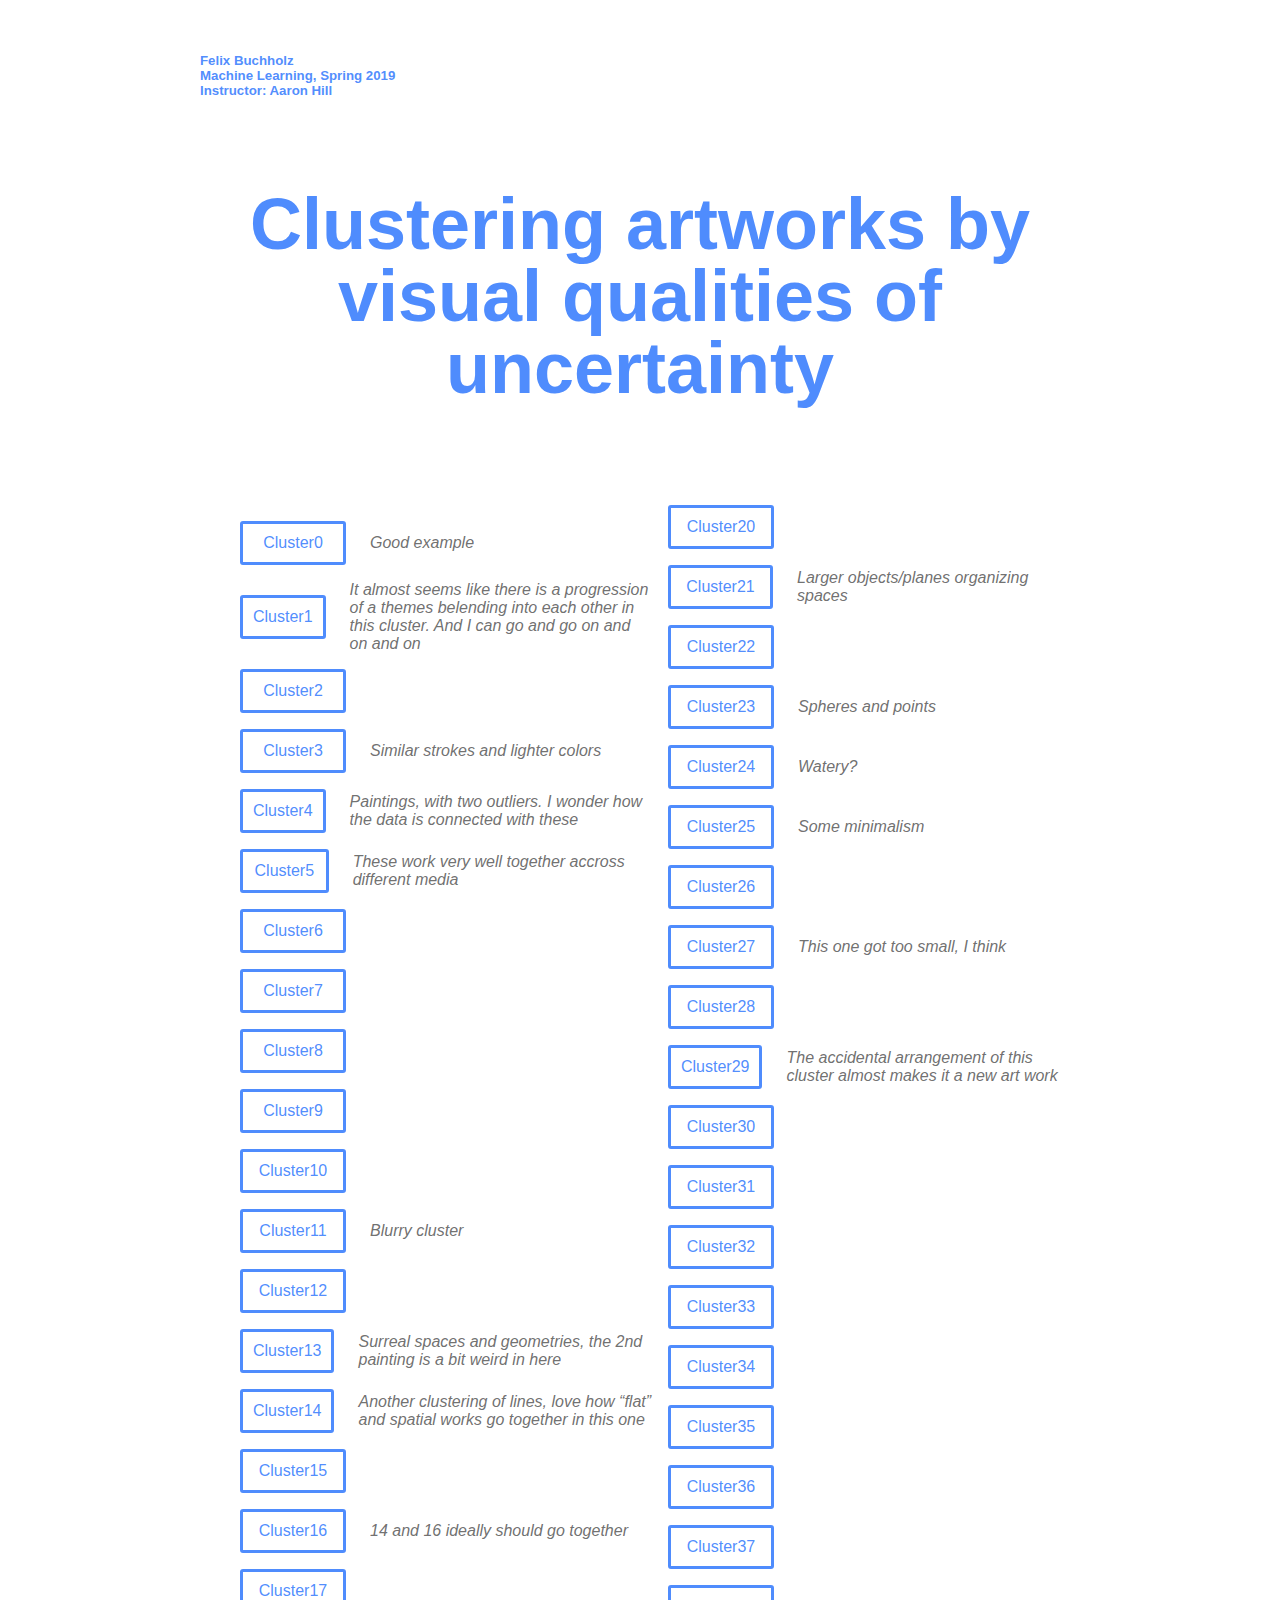
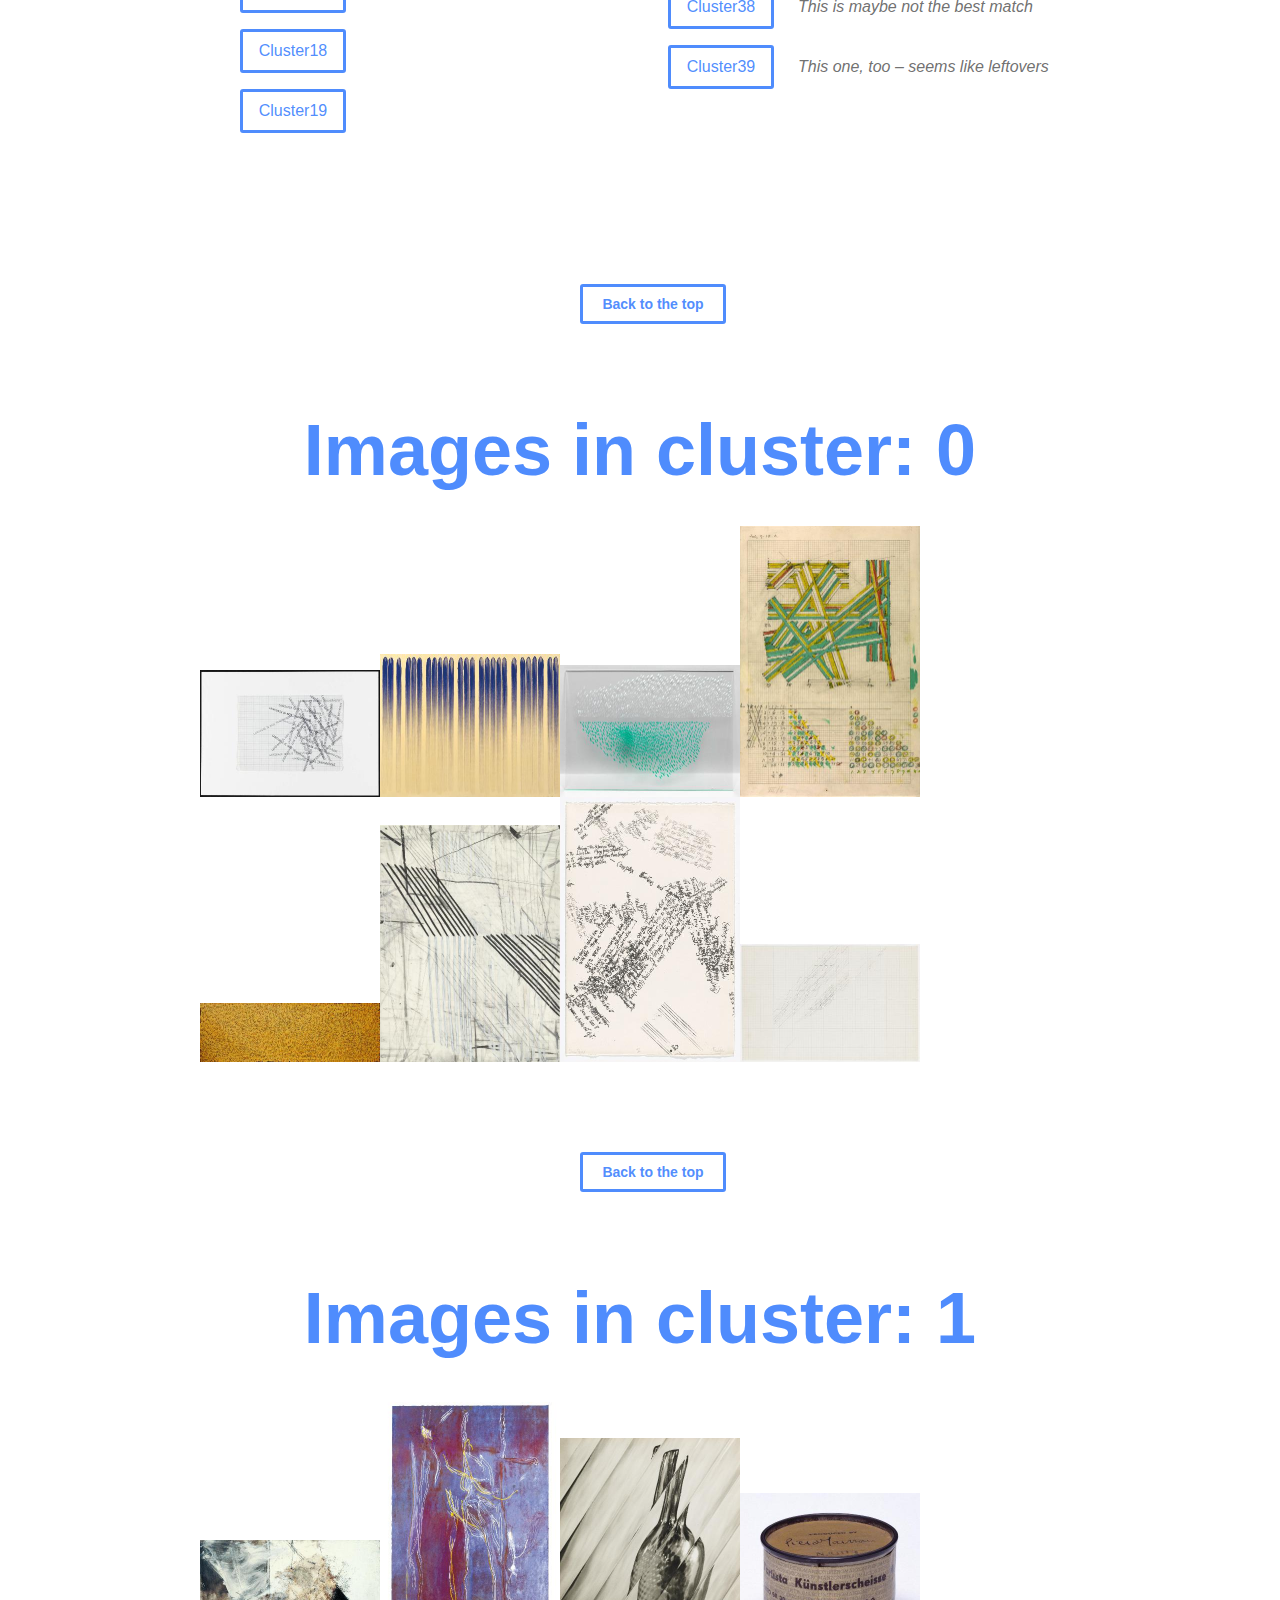
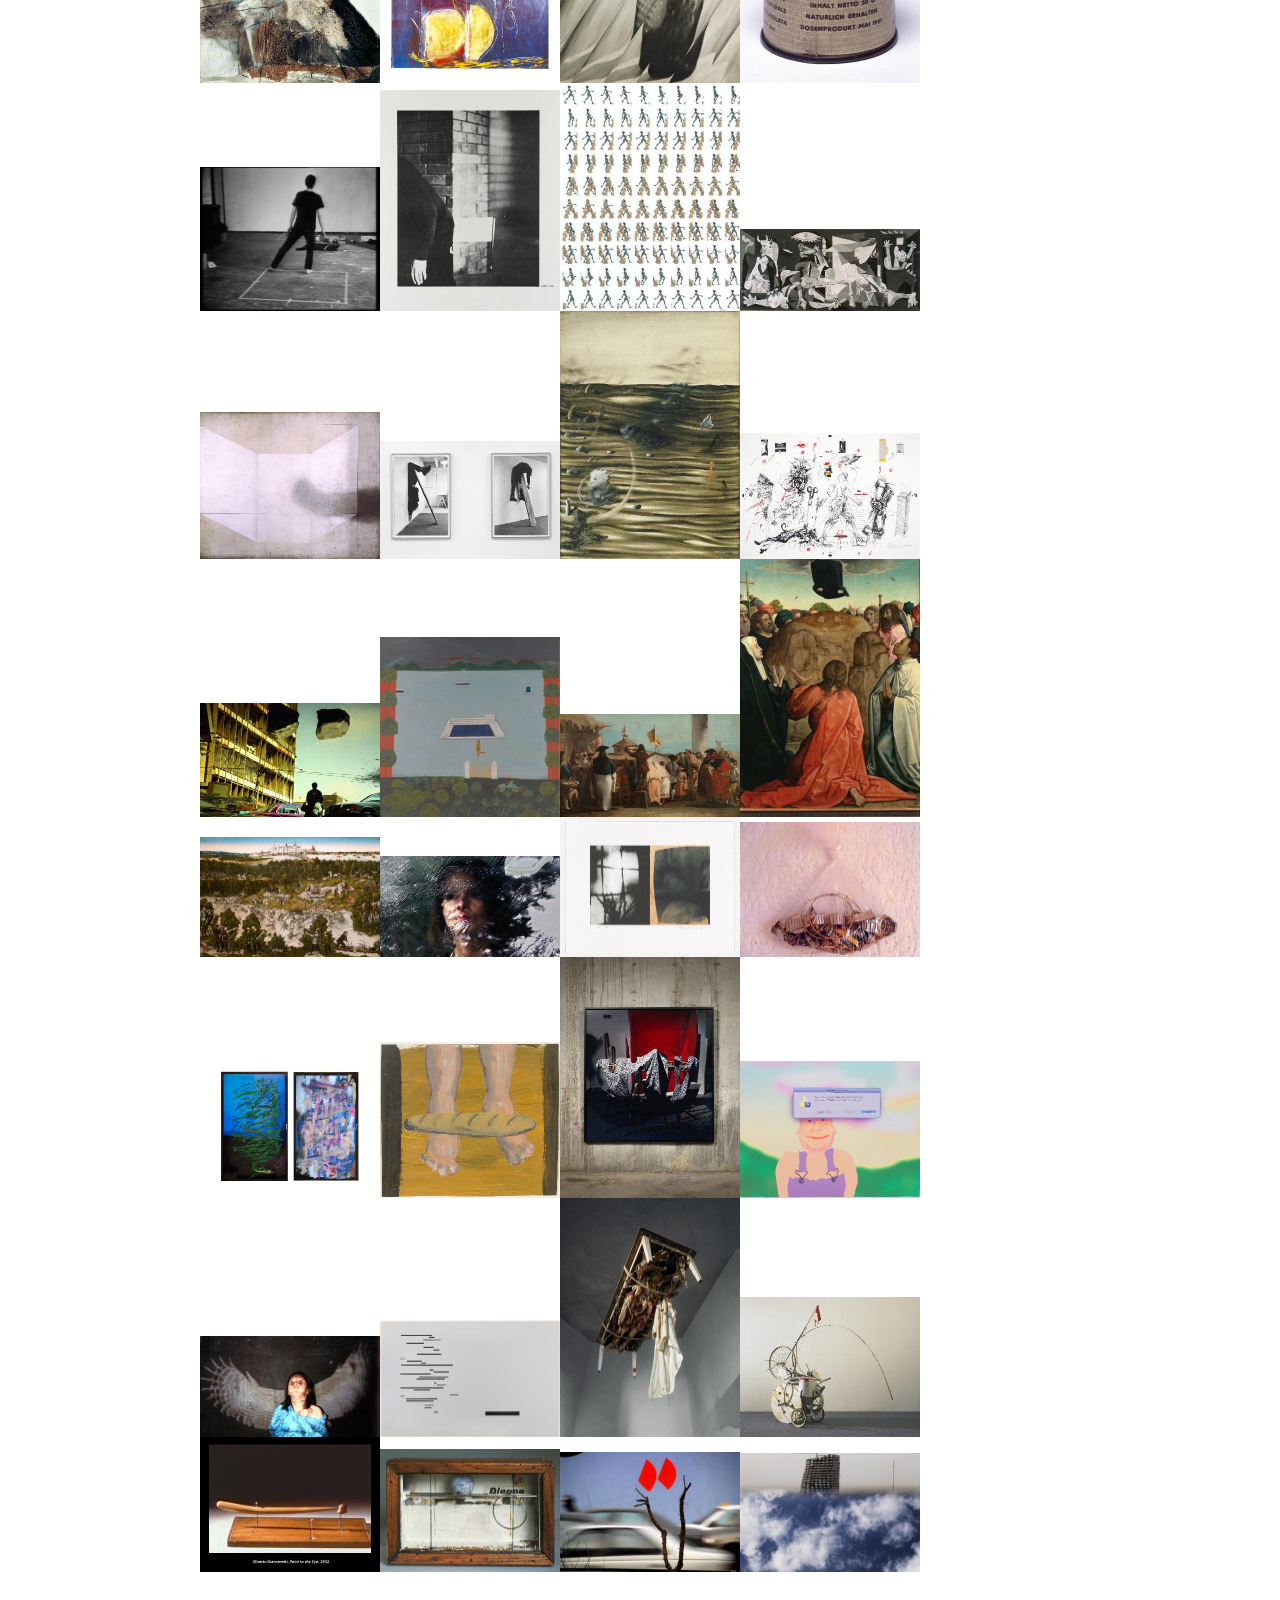
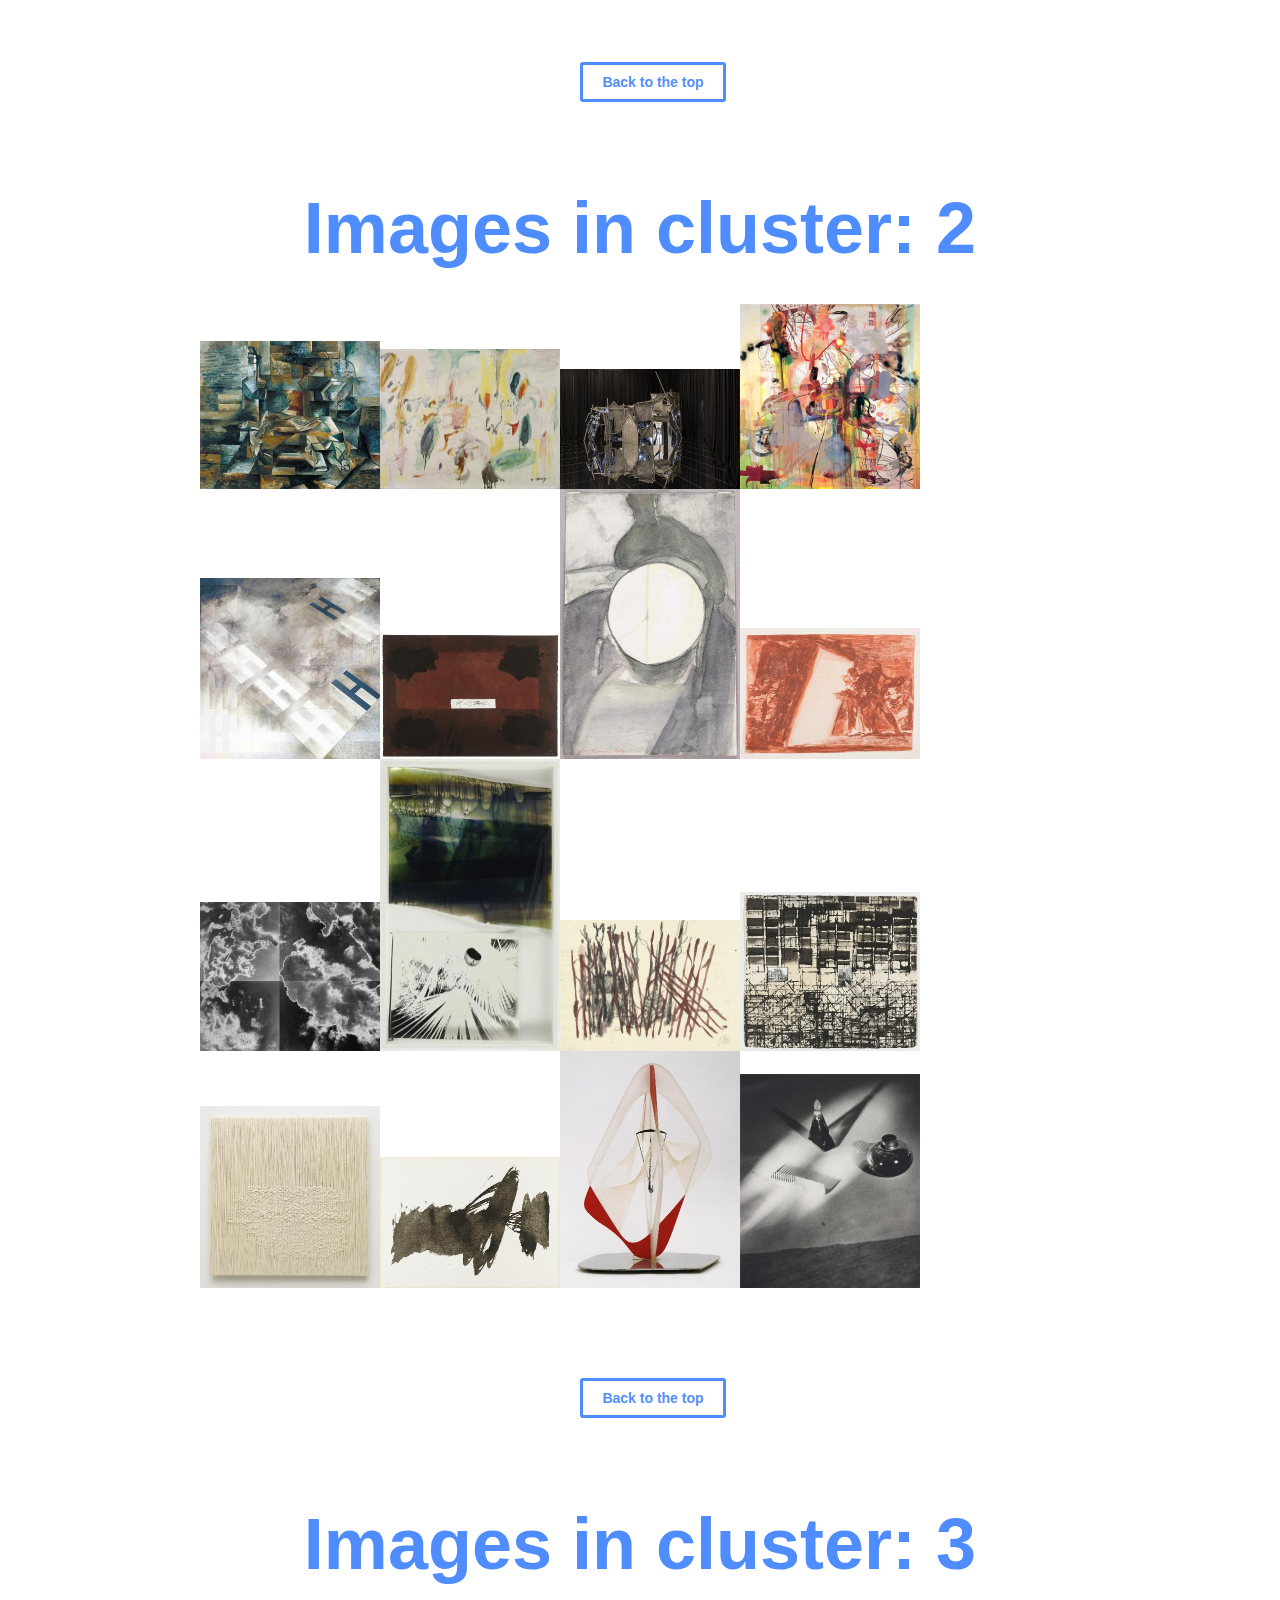
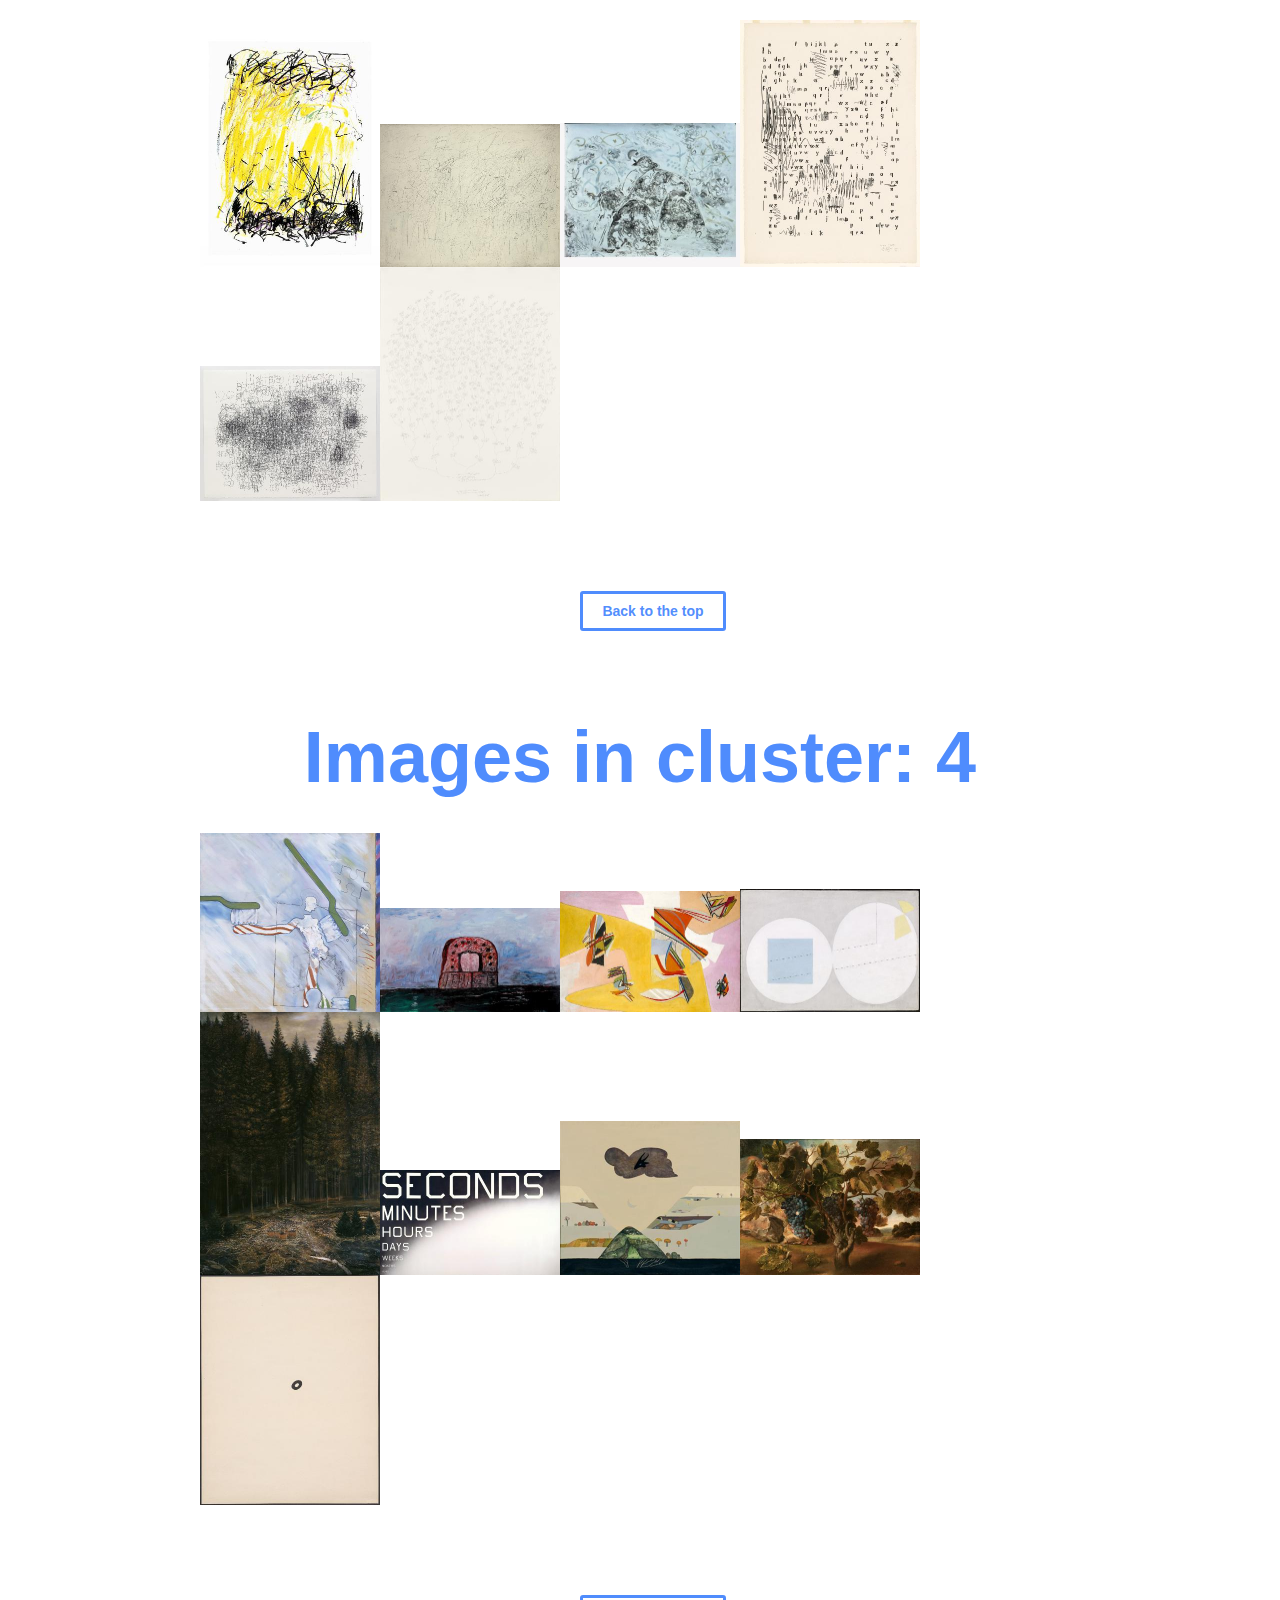
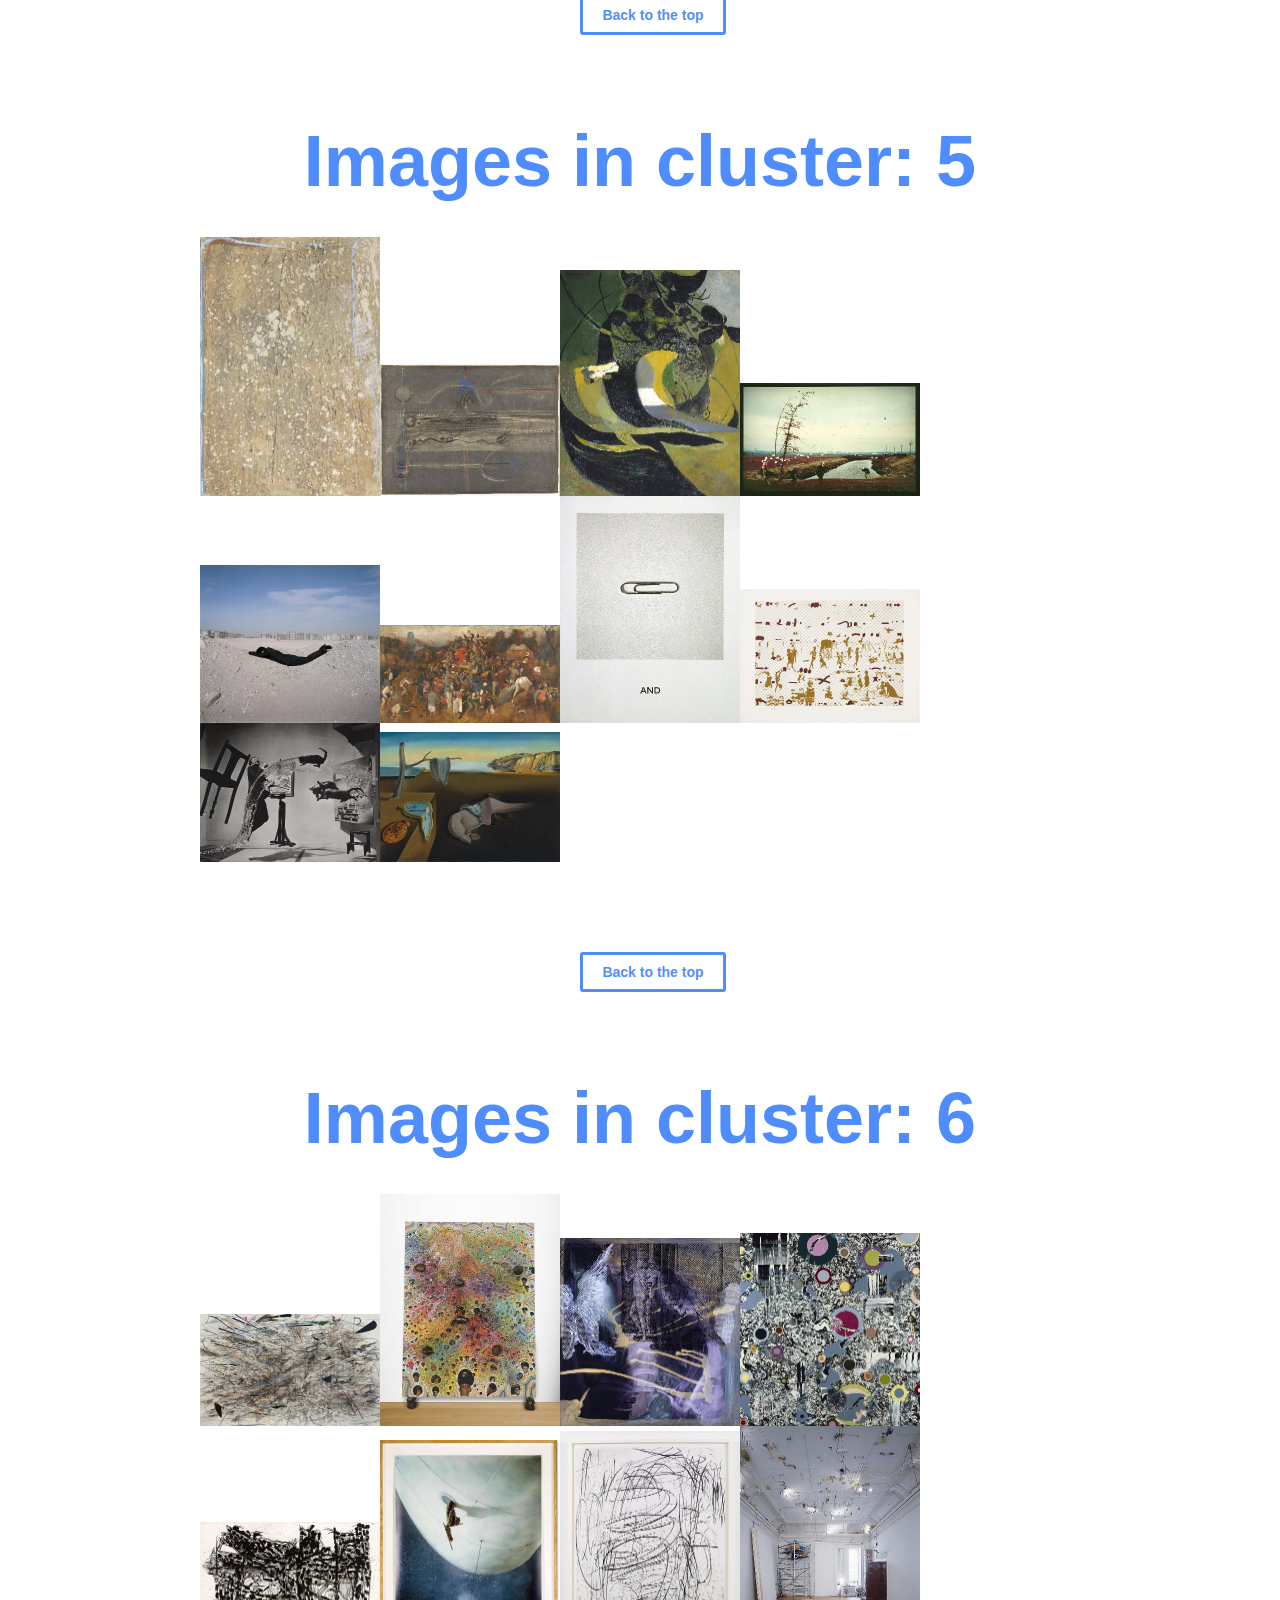
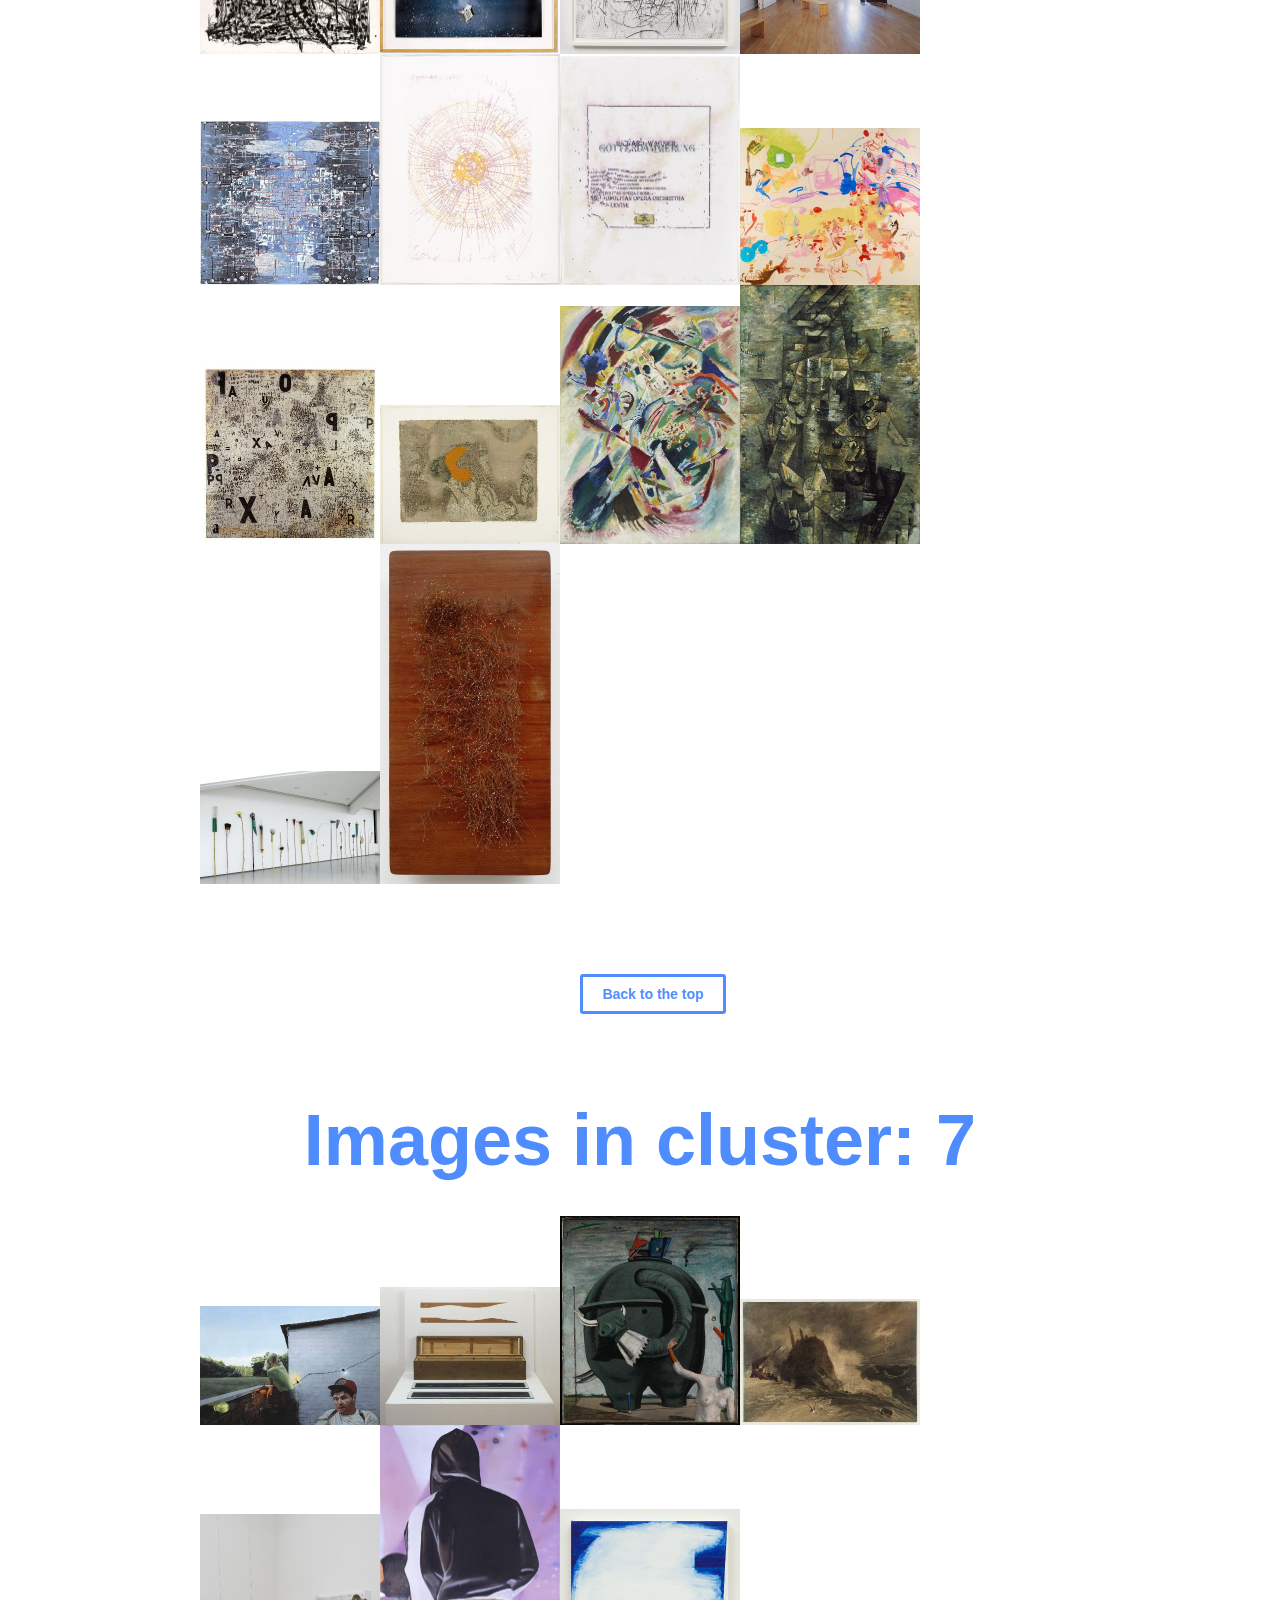
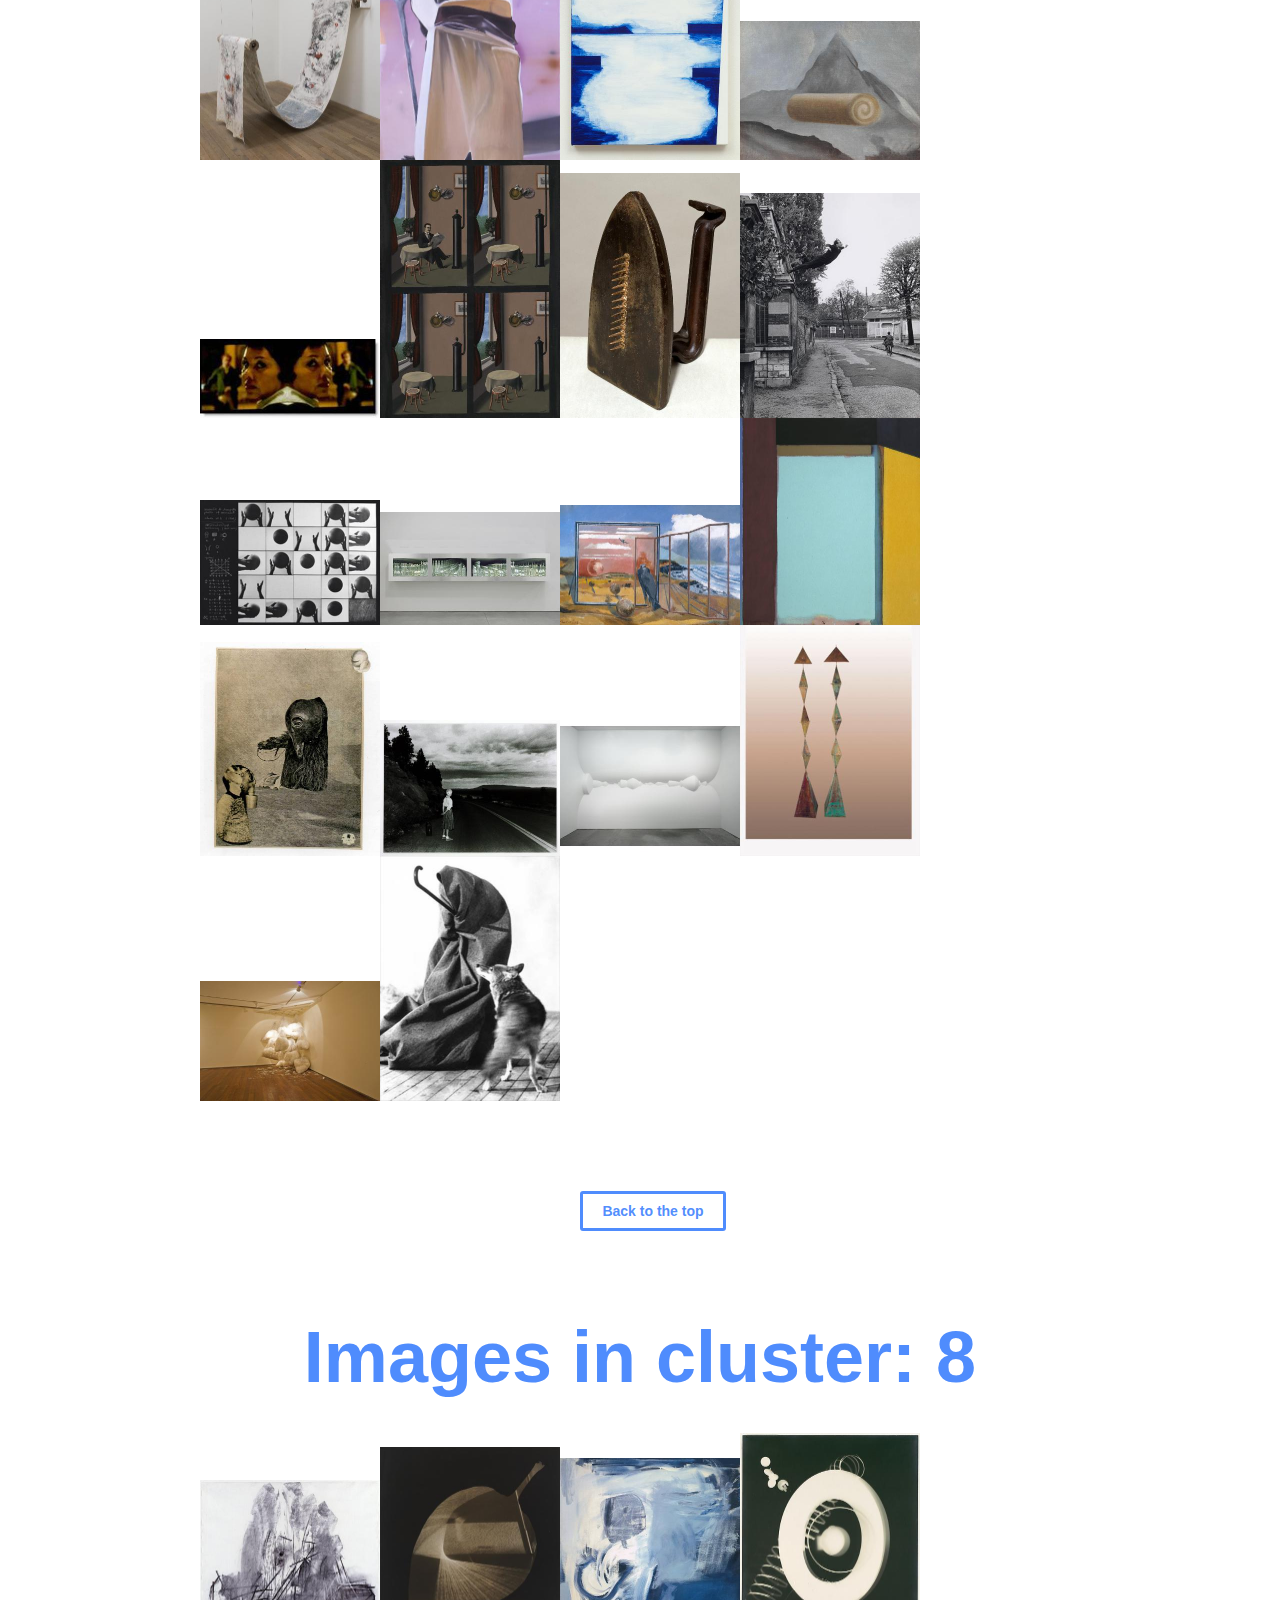
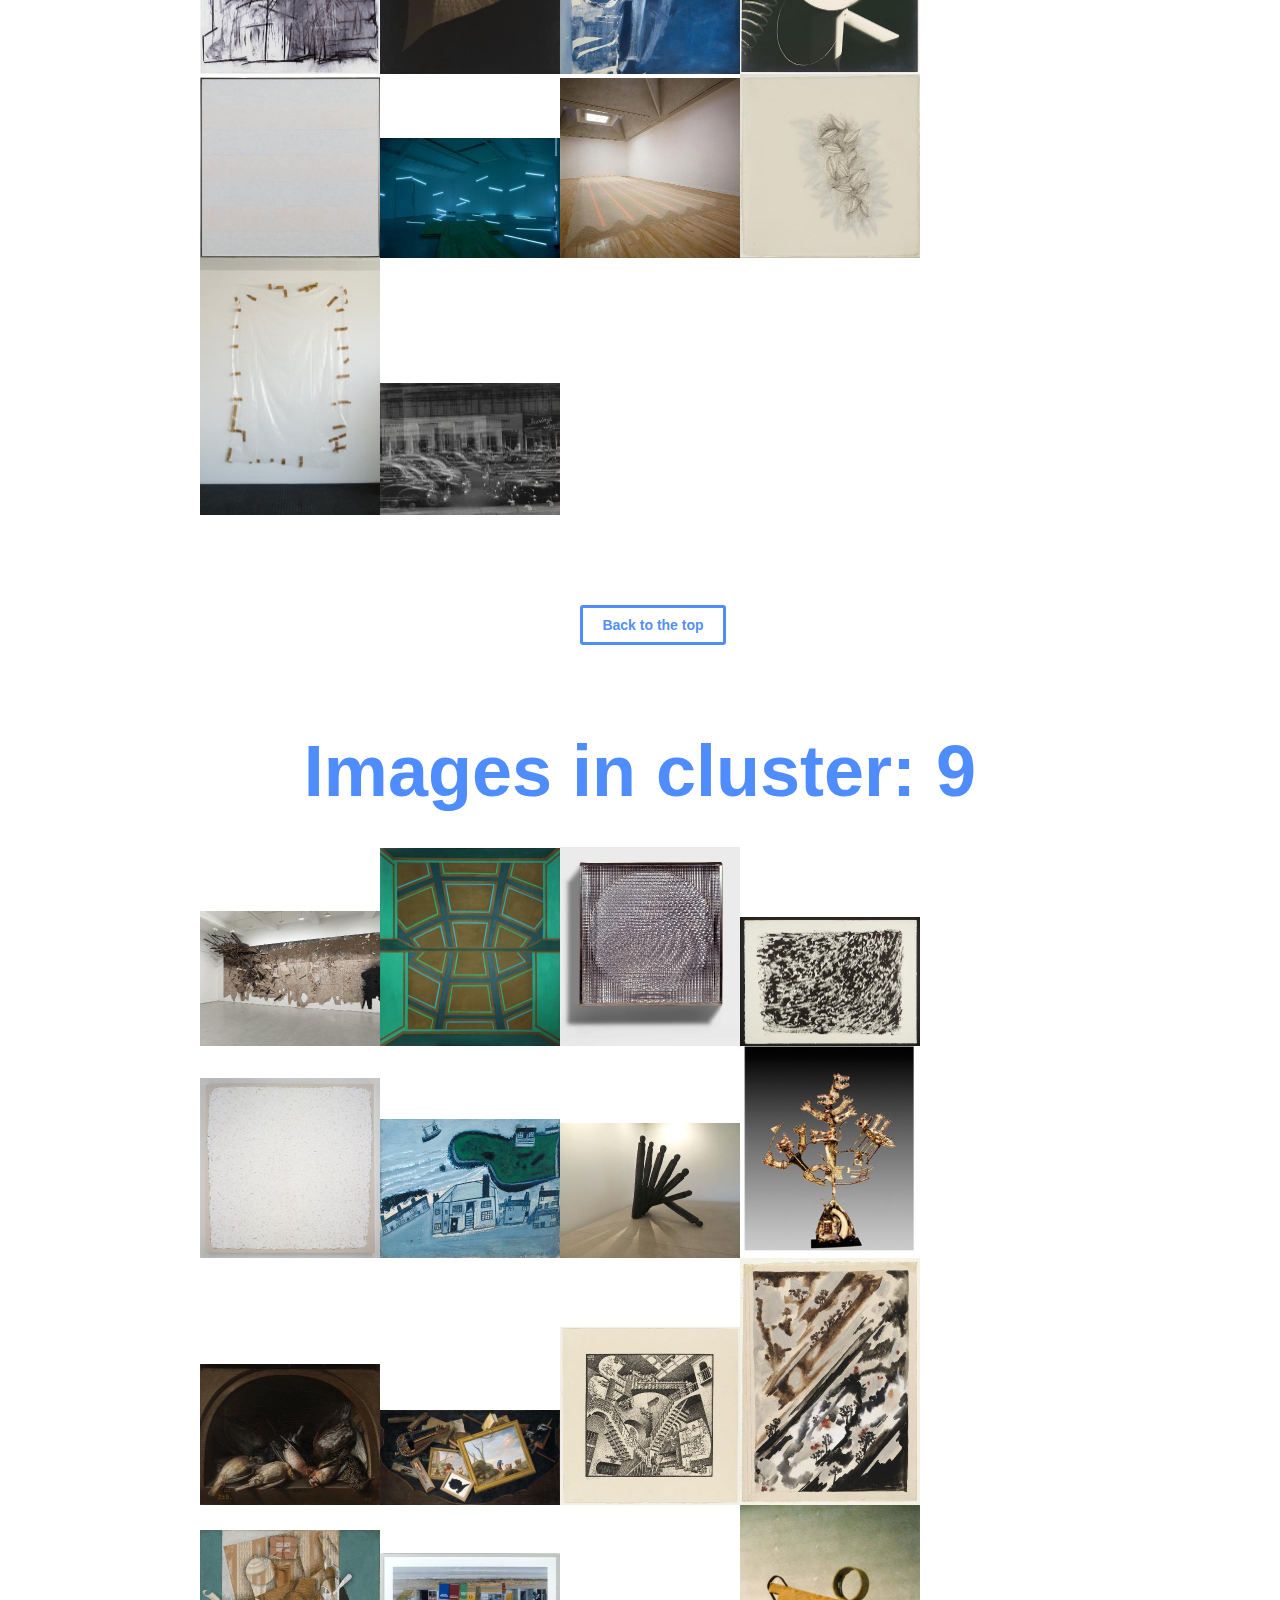
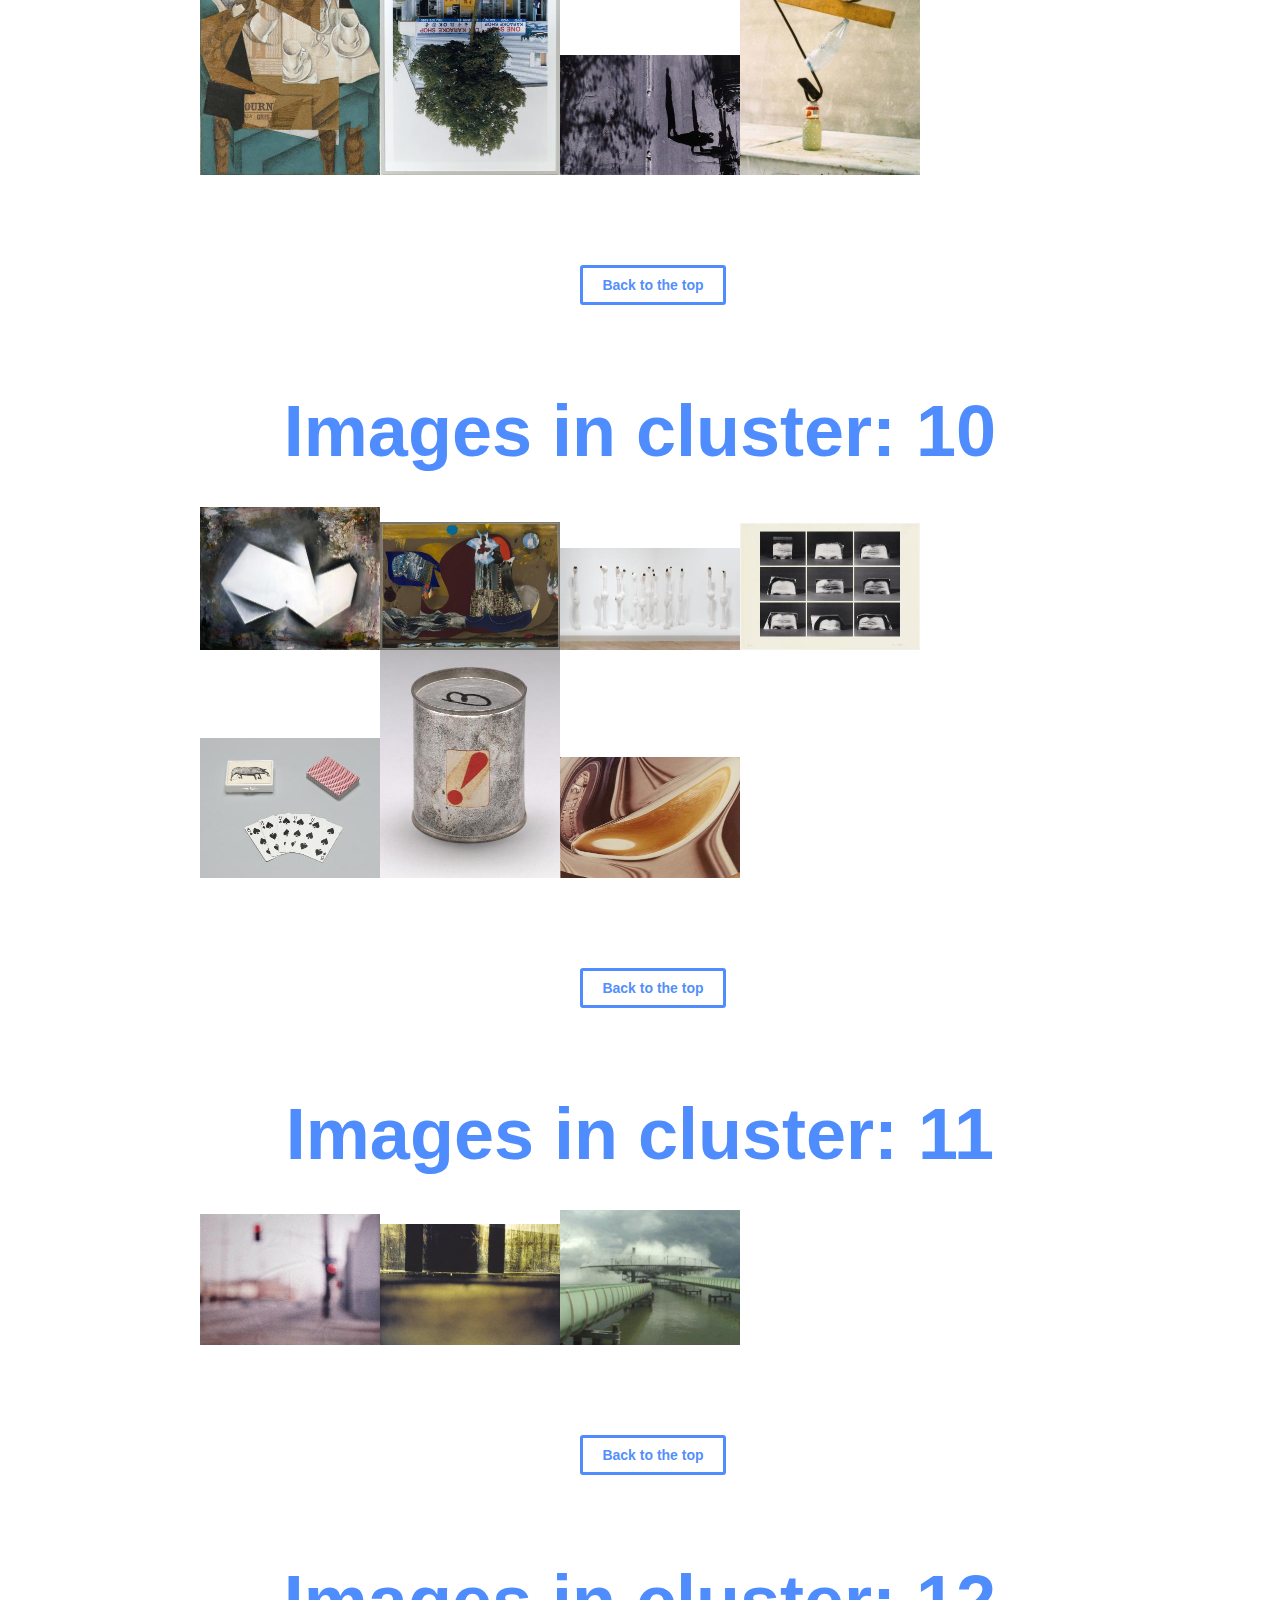
==== commit f45466df: "typos" ====
--- a/index.html
+++ b/index.html
@@ -49,7 +49,8 @@
       <li><a href='#cluster26'>Cluster26</a></li>
       <li><a href='#cluster27'>Cluster27</a> This one got too small, I think</li>
       <li><a href='#cluster28'>Cluster28</a></li>
-      <li><a href='#cluster29'>Cluster29</a> The accidental arrangement of this cluster almost makes it a new work</li>
+      <li><a href='#cluster29'>Cluster29</a> The accidental arrangement of this cluster almost makes it a new art work
+      </li>
       <li><a href='#cluster30'>Cluster30</a></li>
       <li><a href='#cluster31'>Cluster31</a></li>
       <li><a href='#cluster32'>Cluster32</a></li>
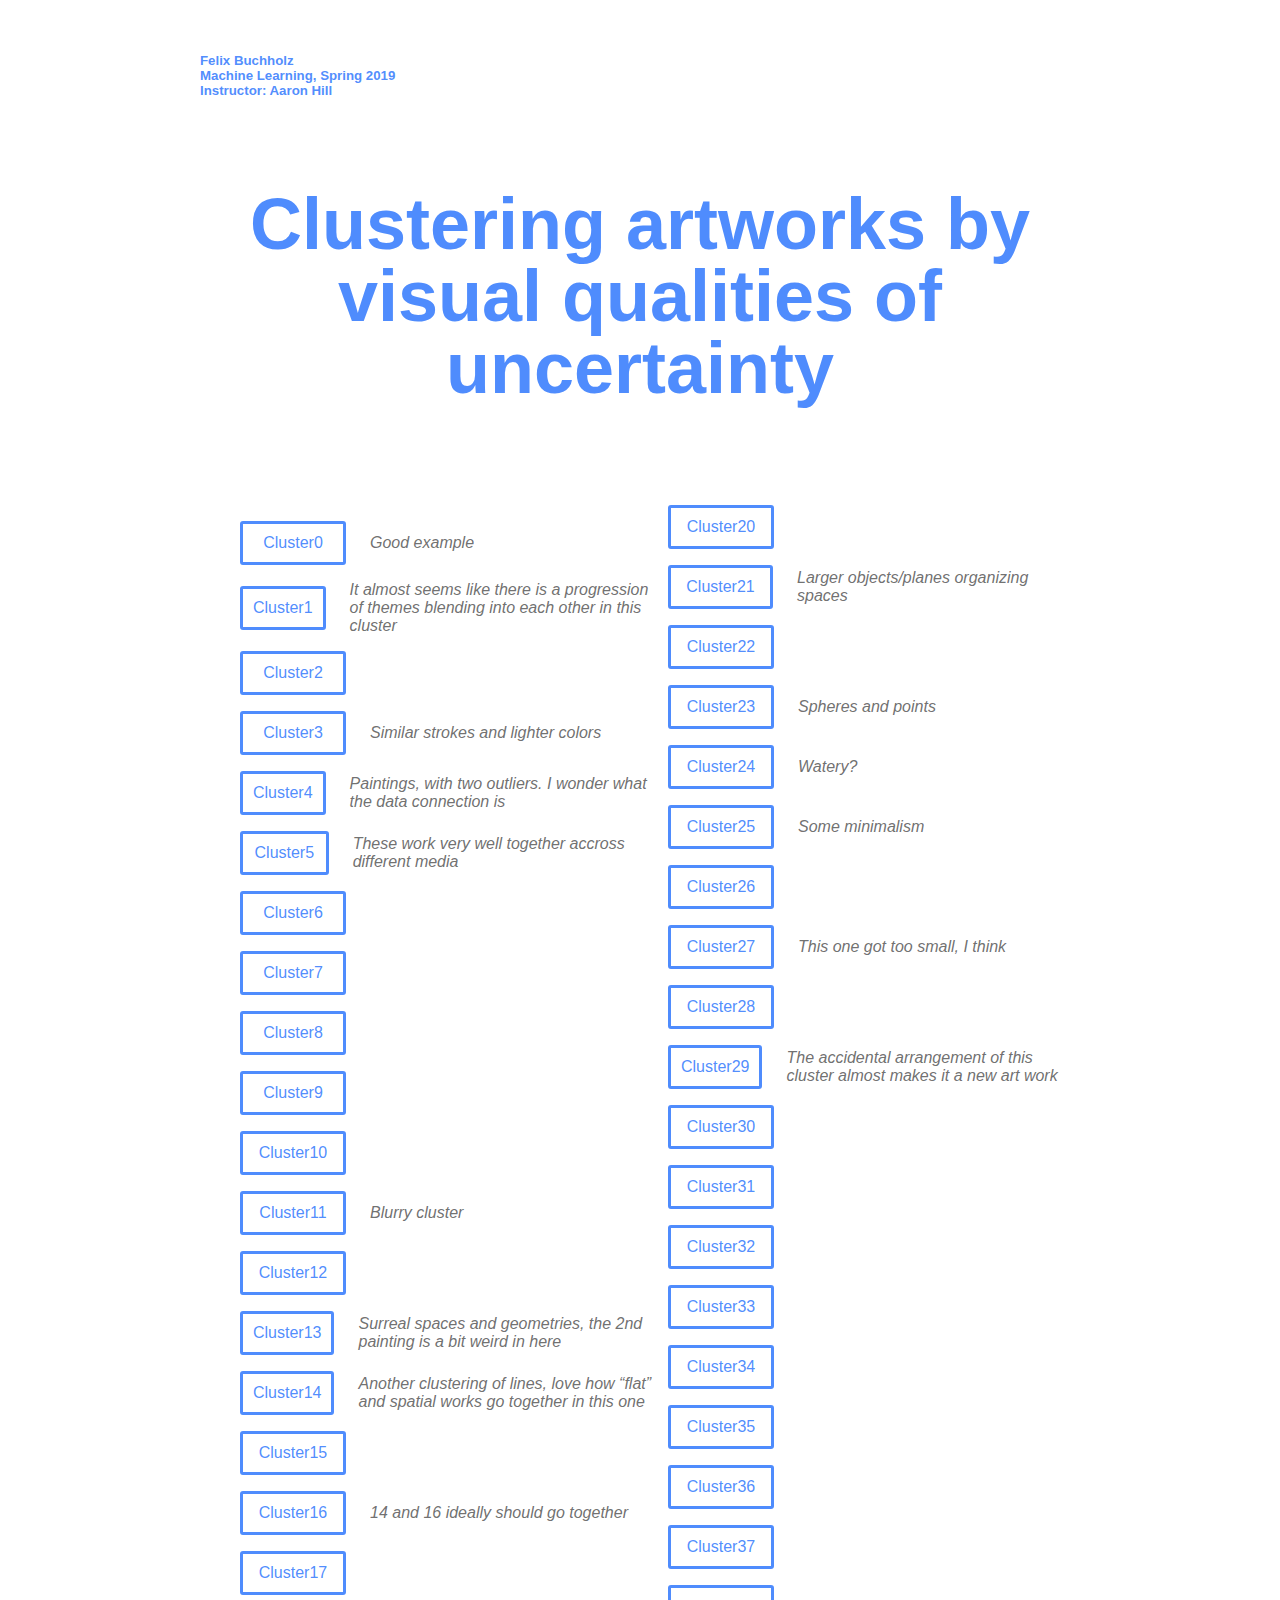
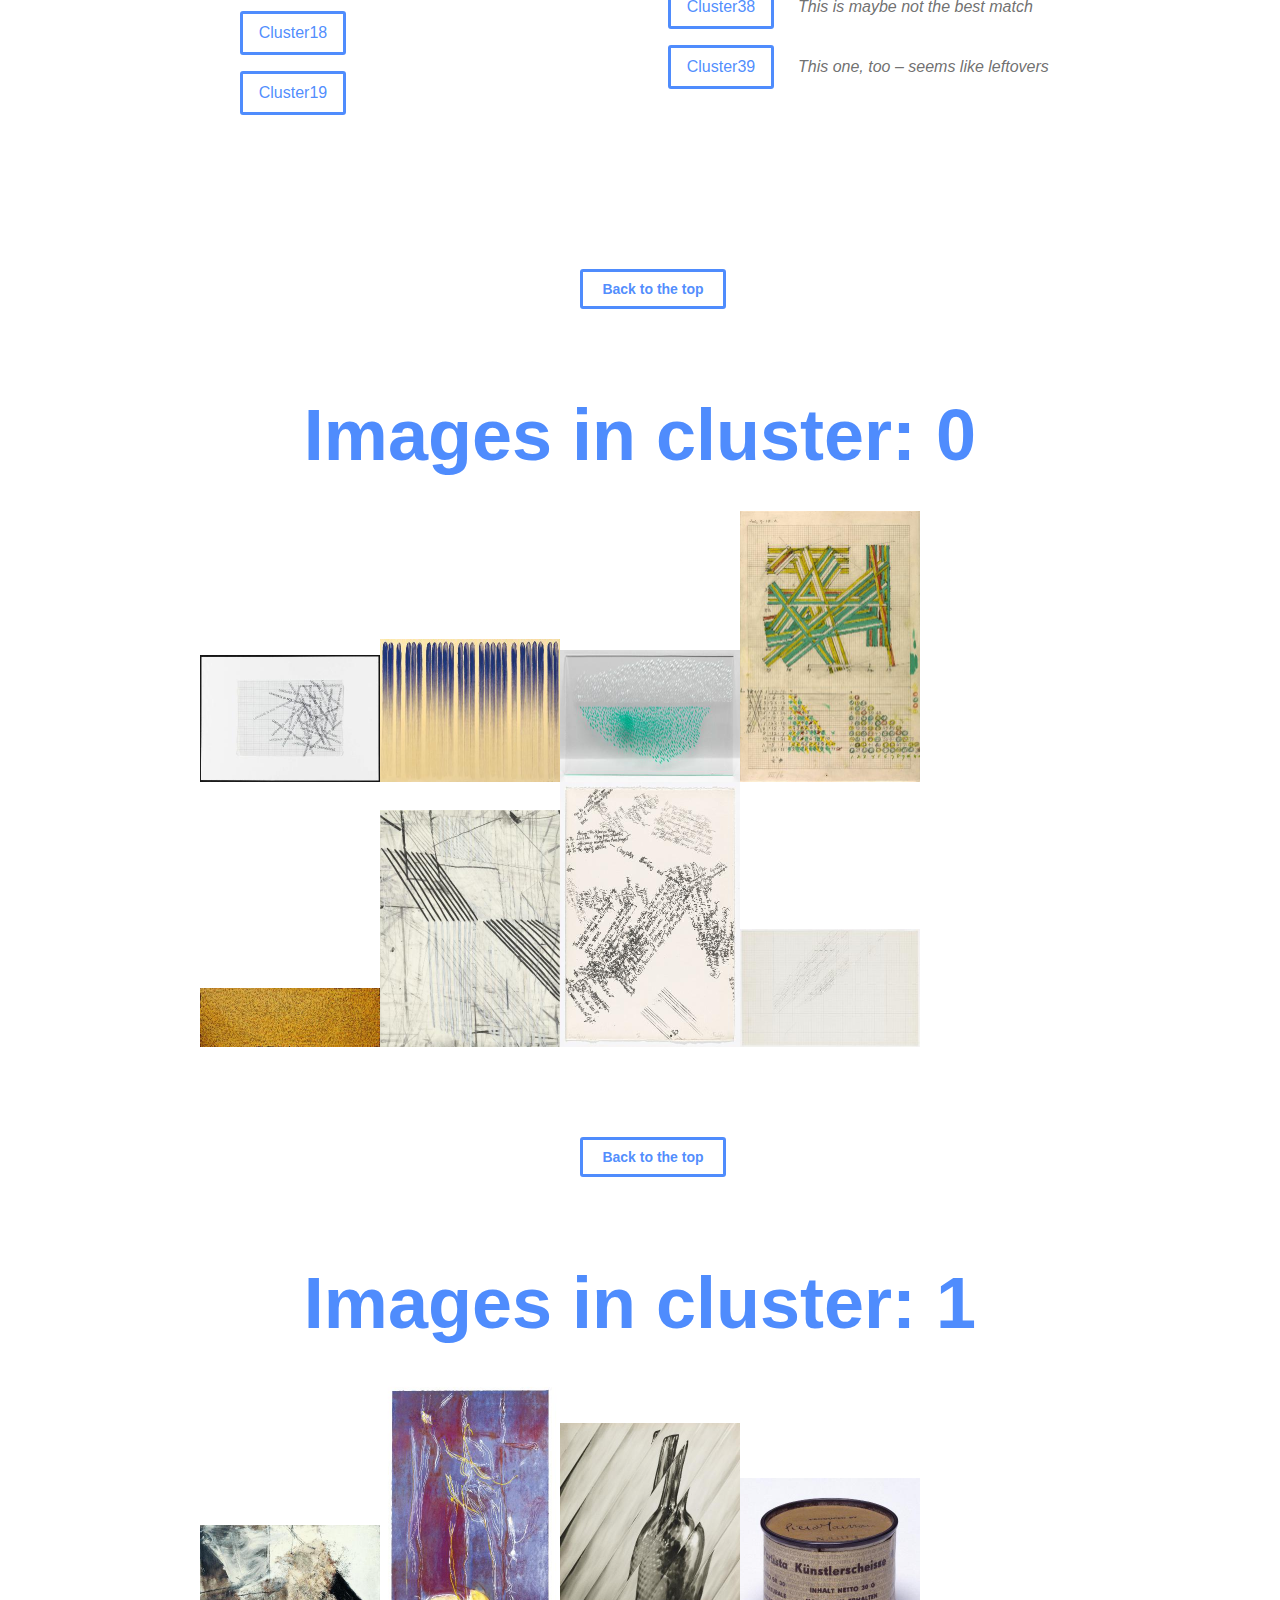
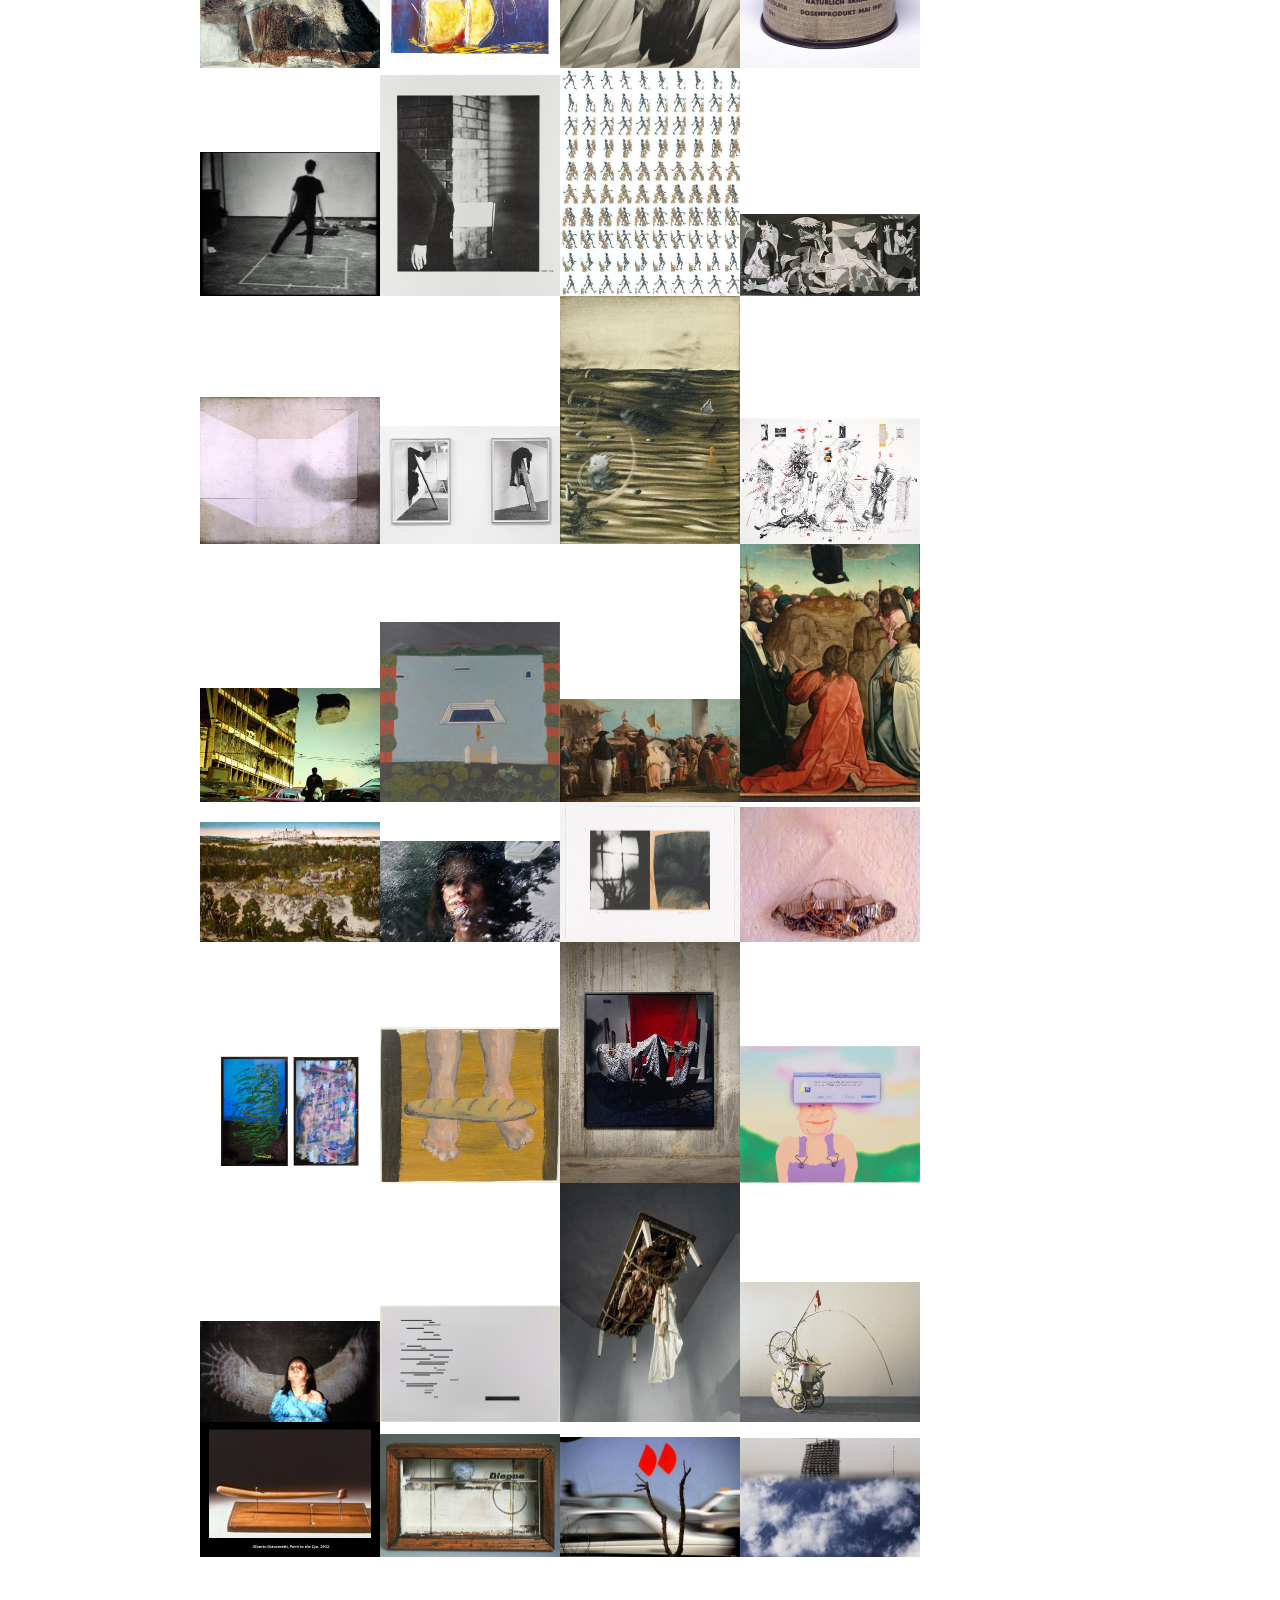
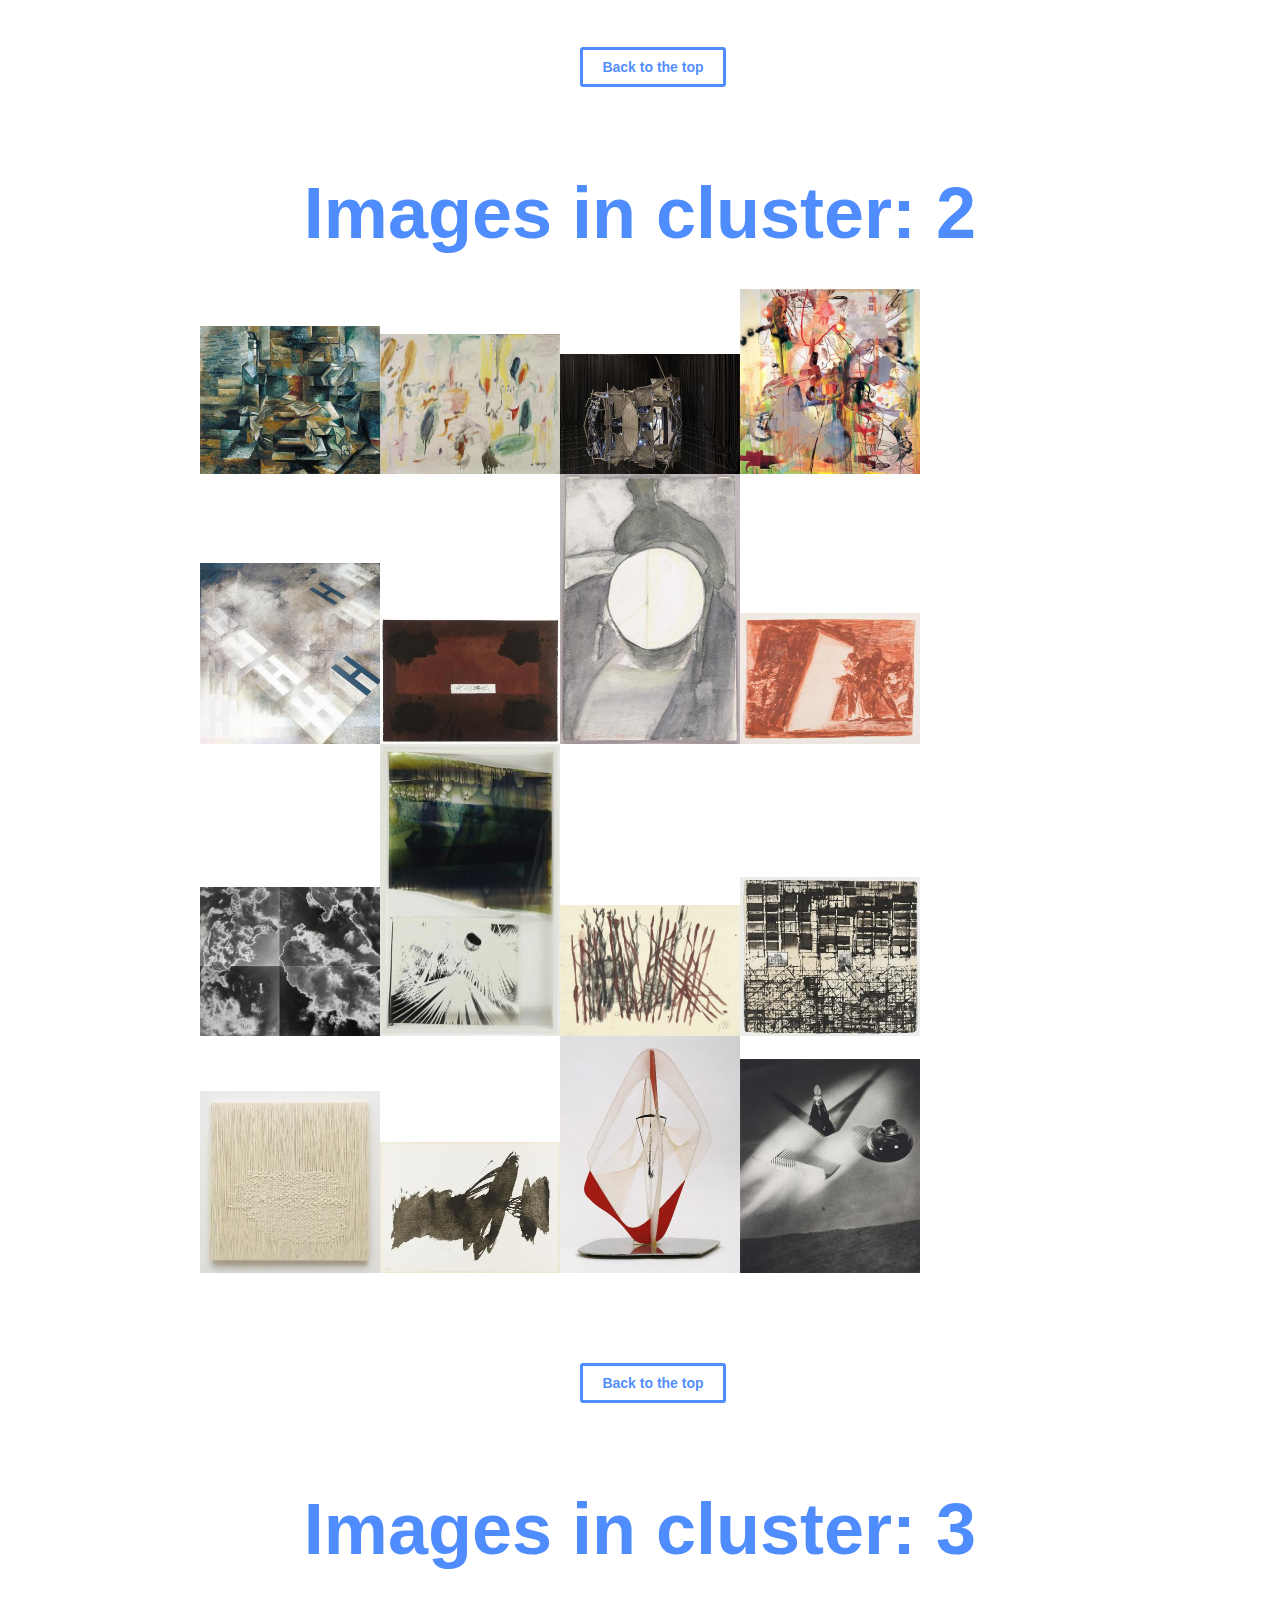
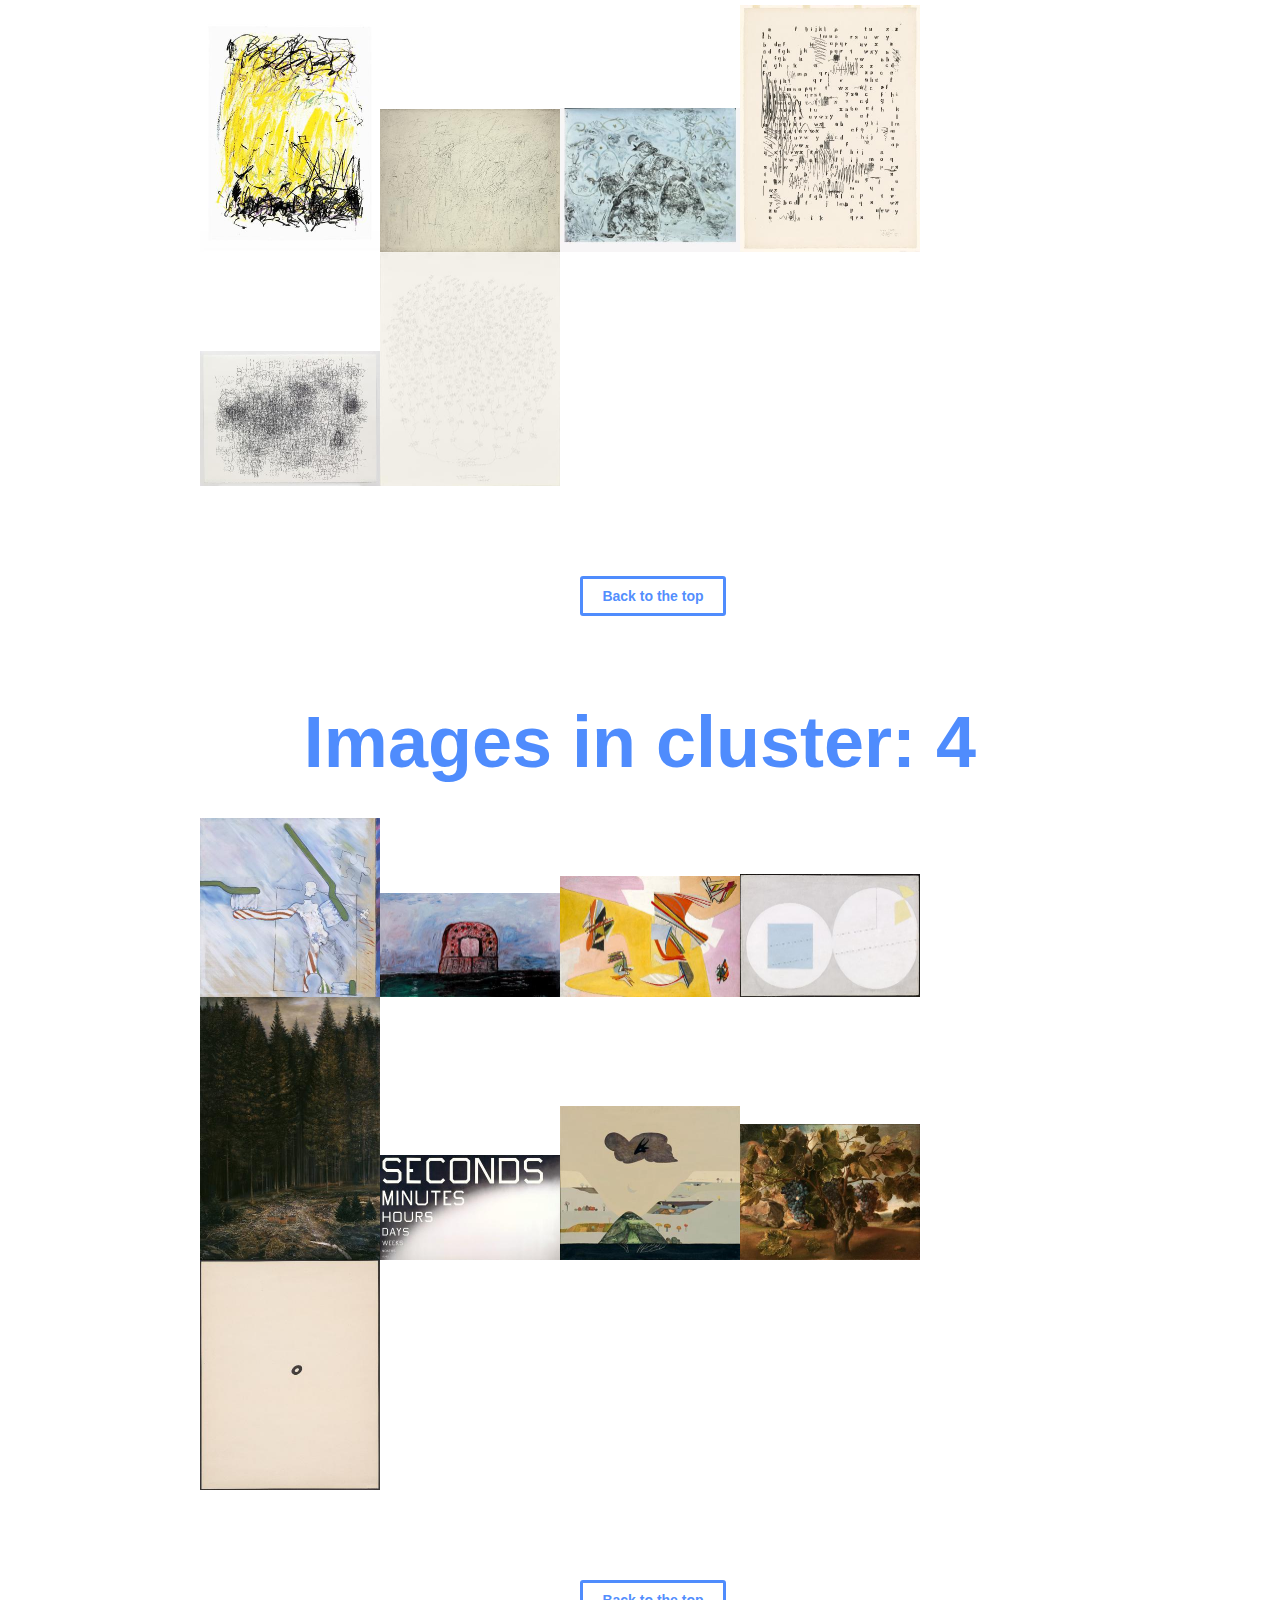
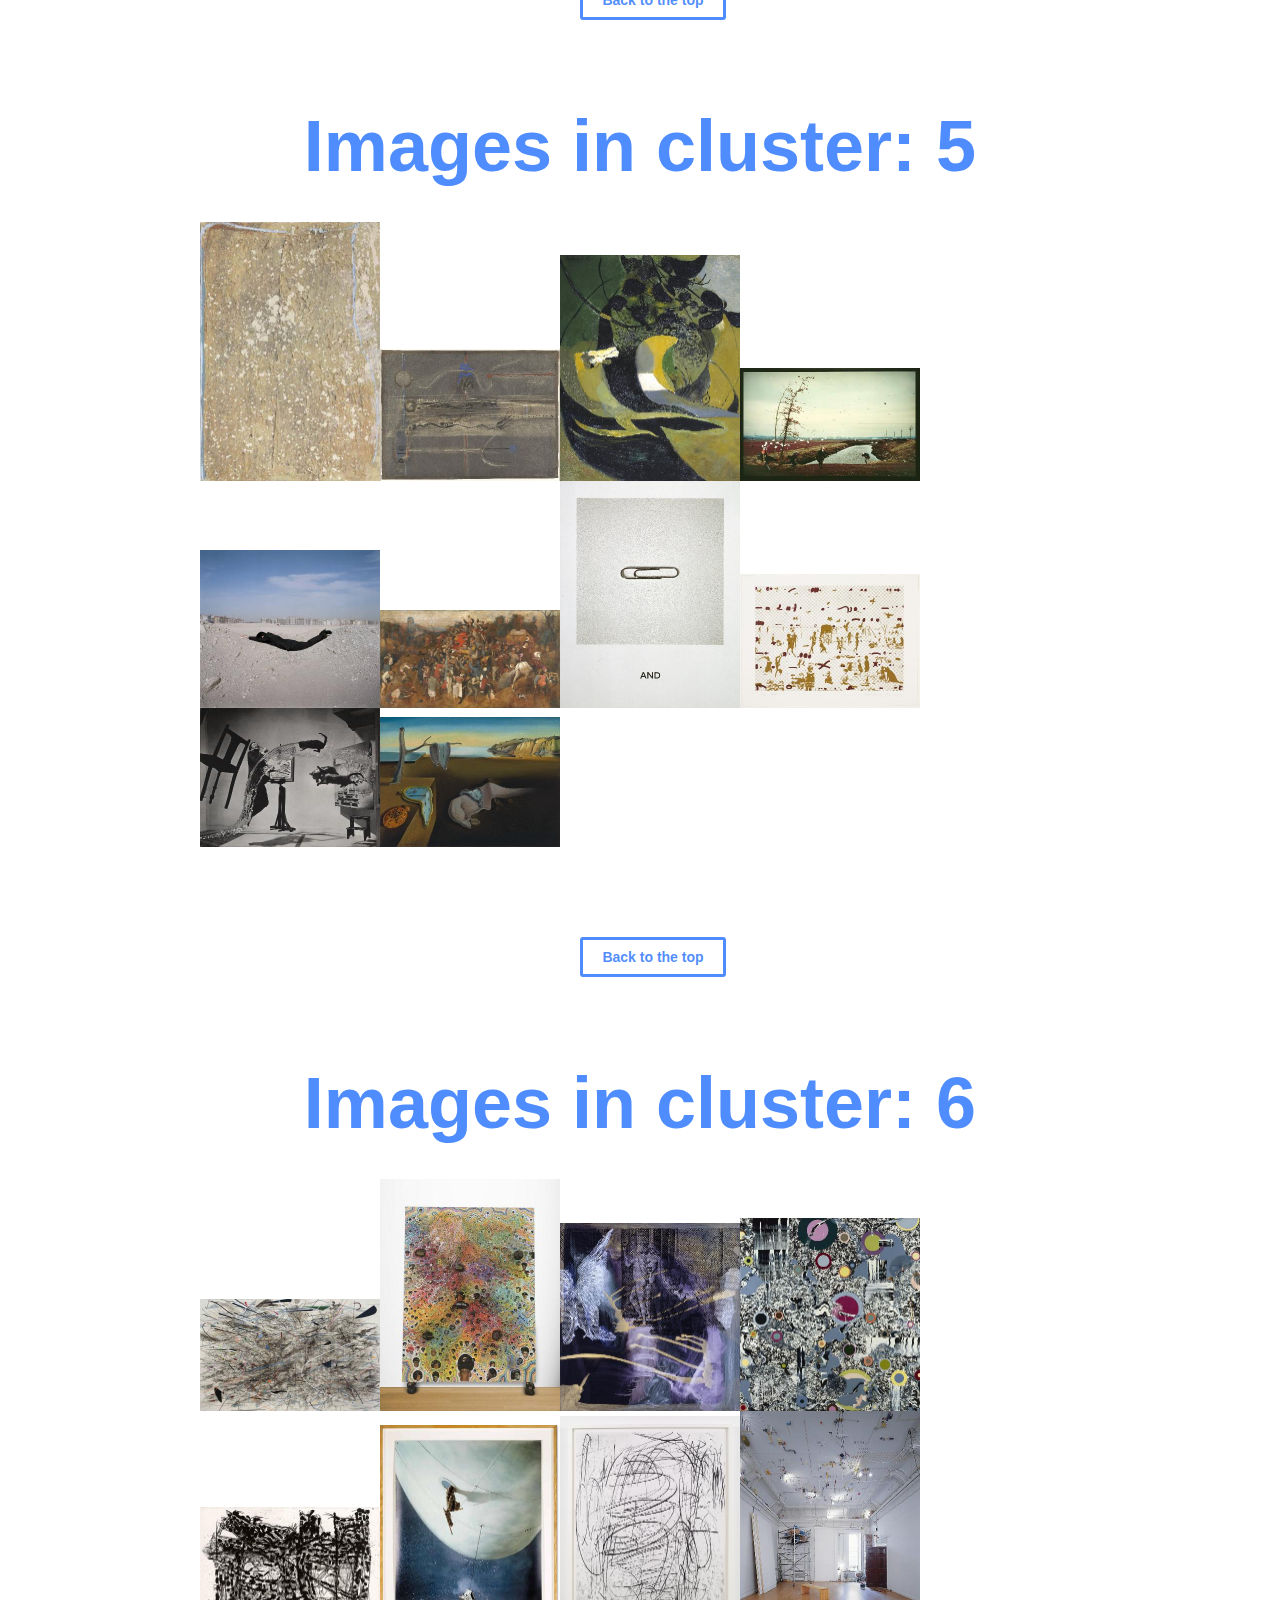
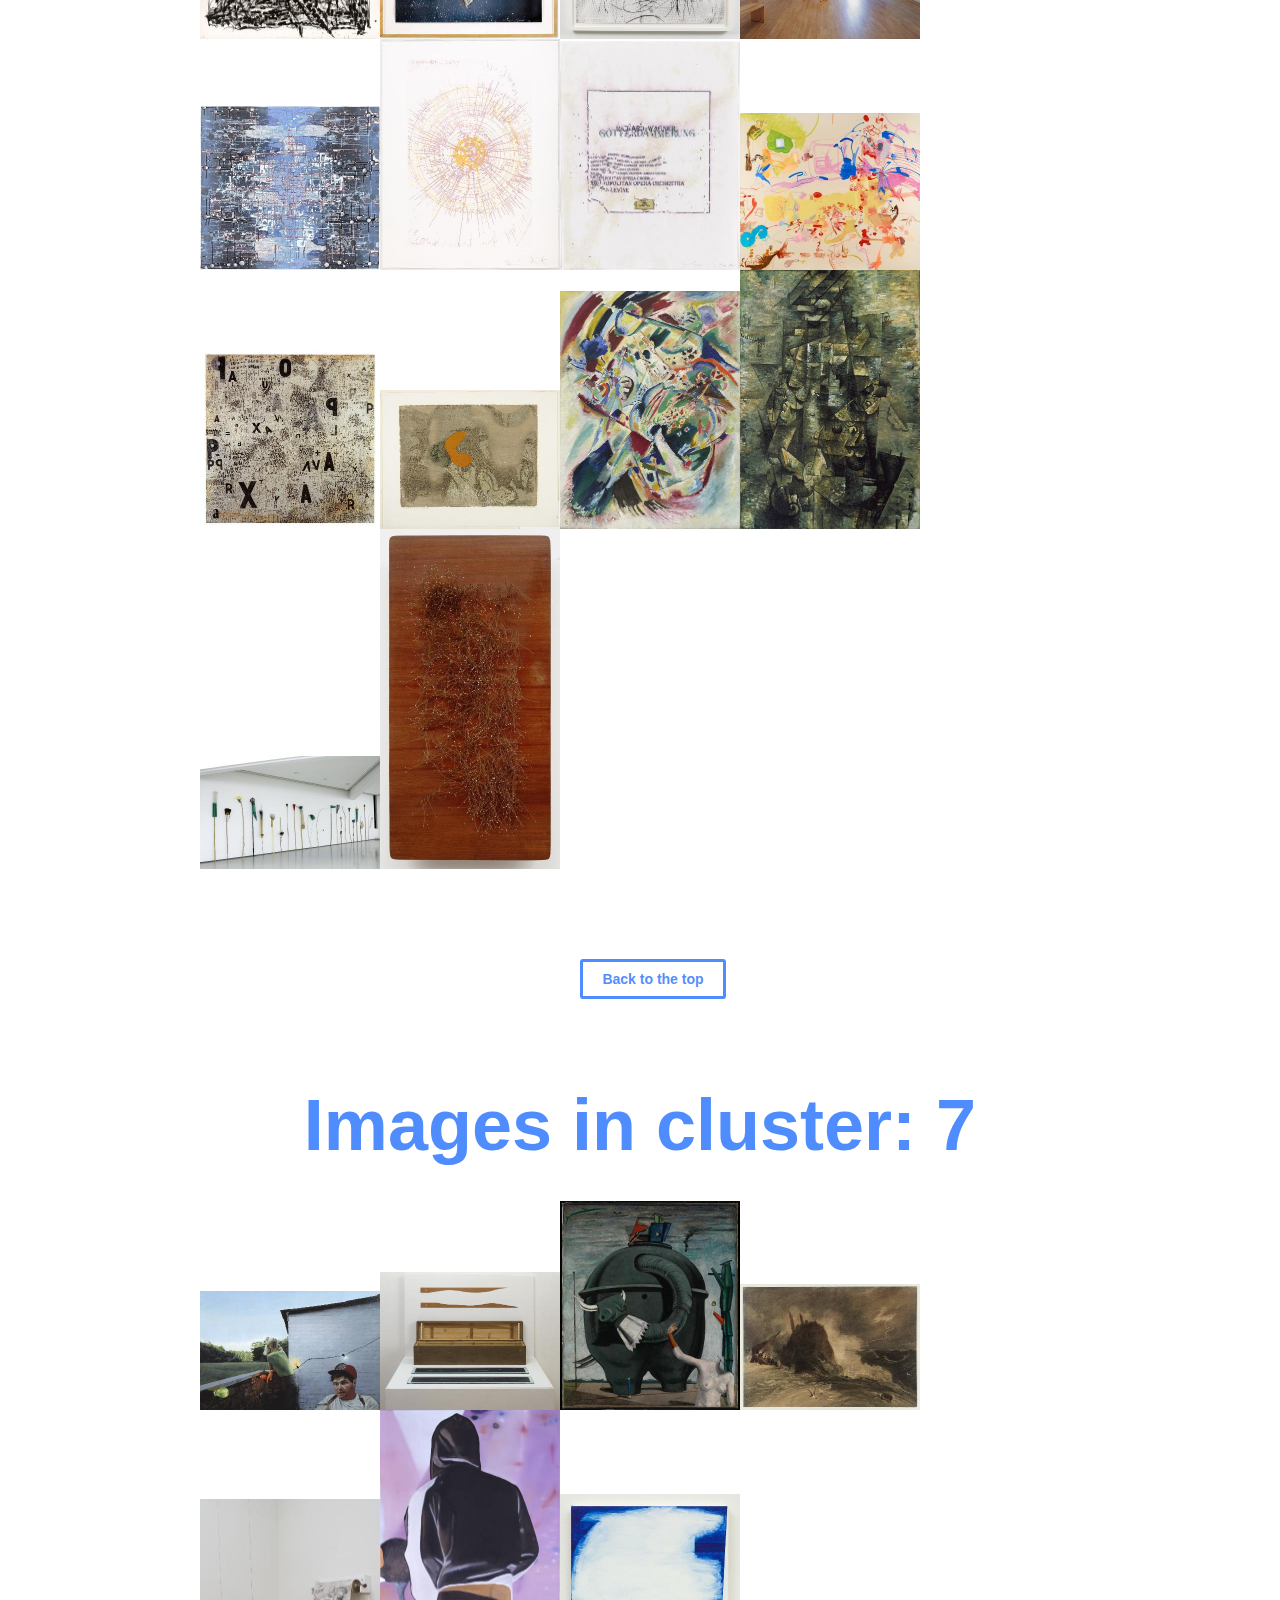
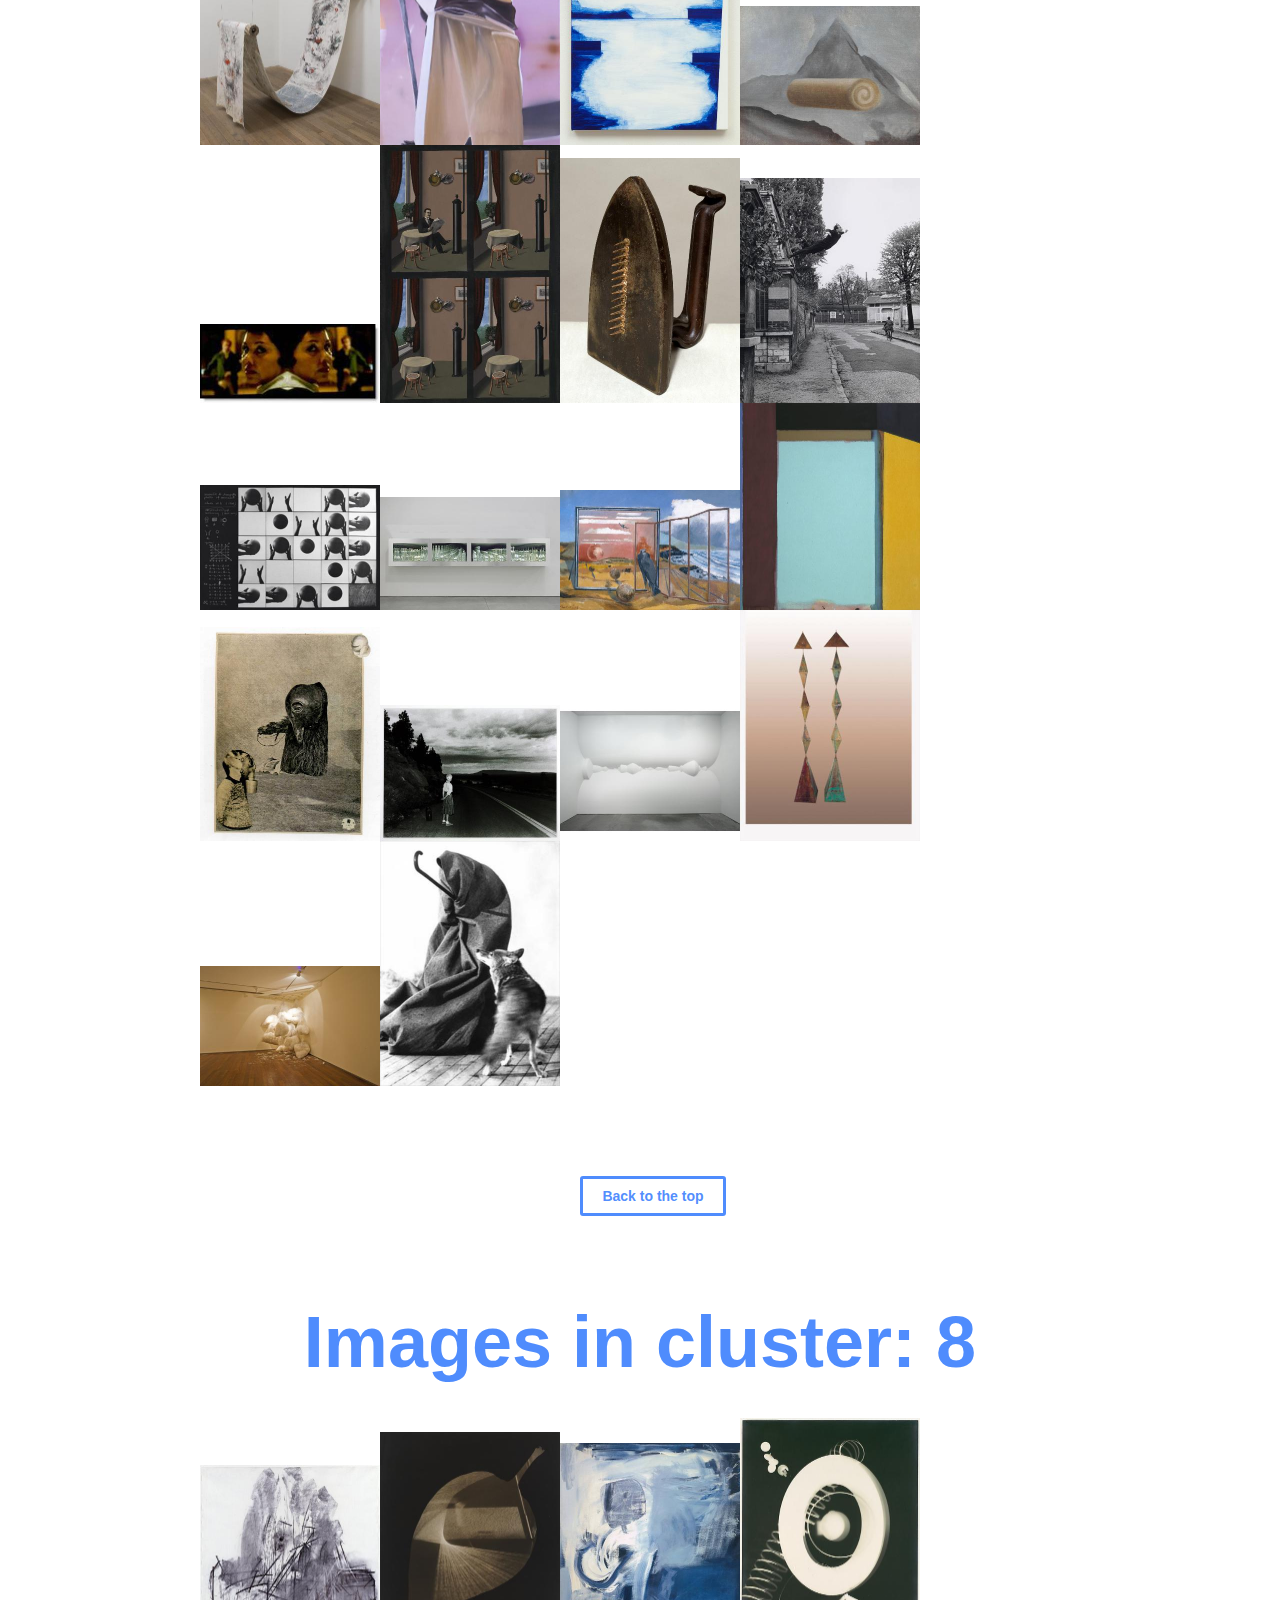
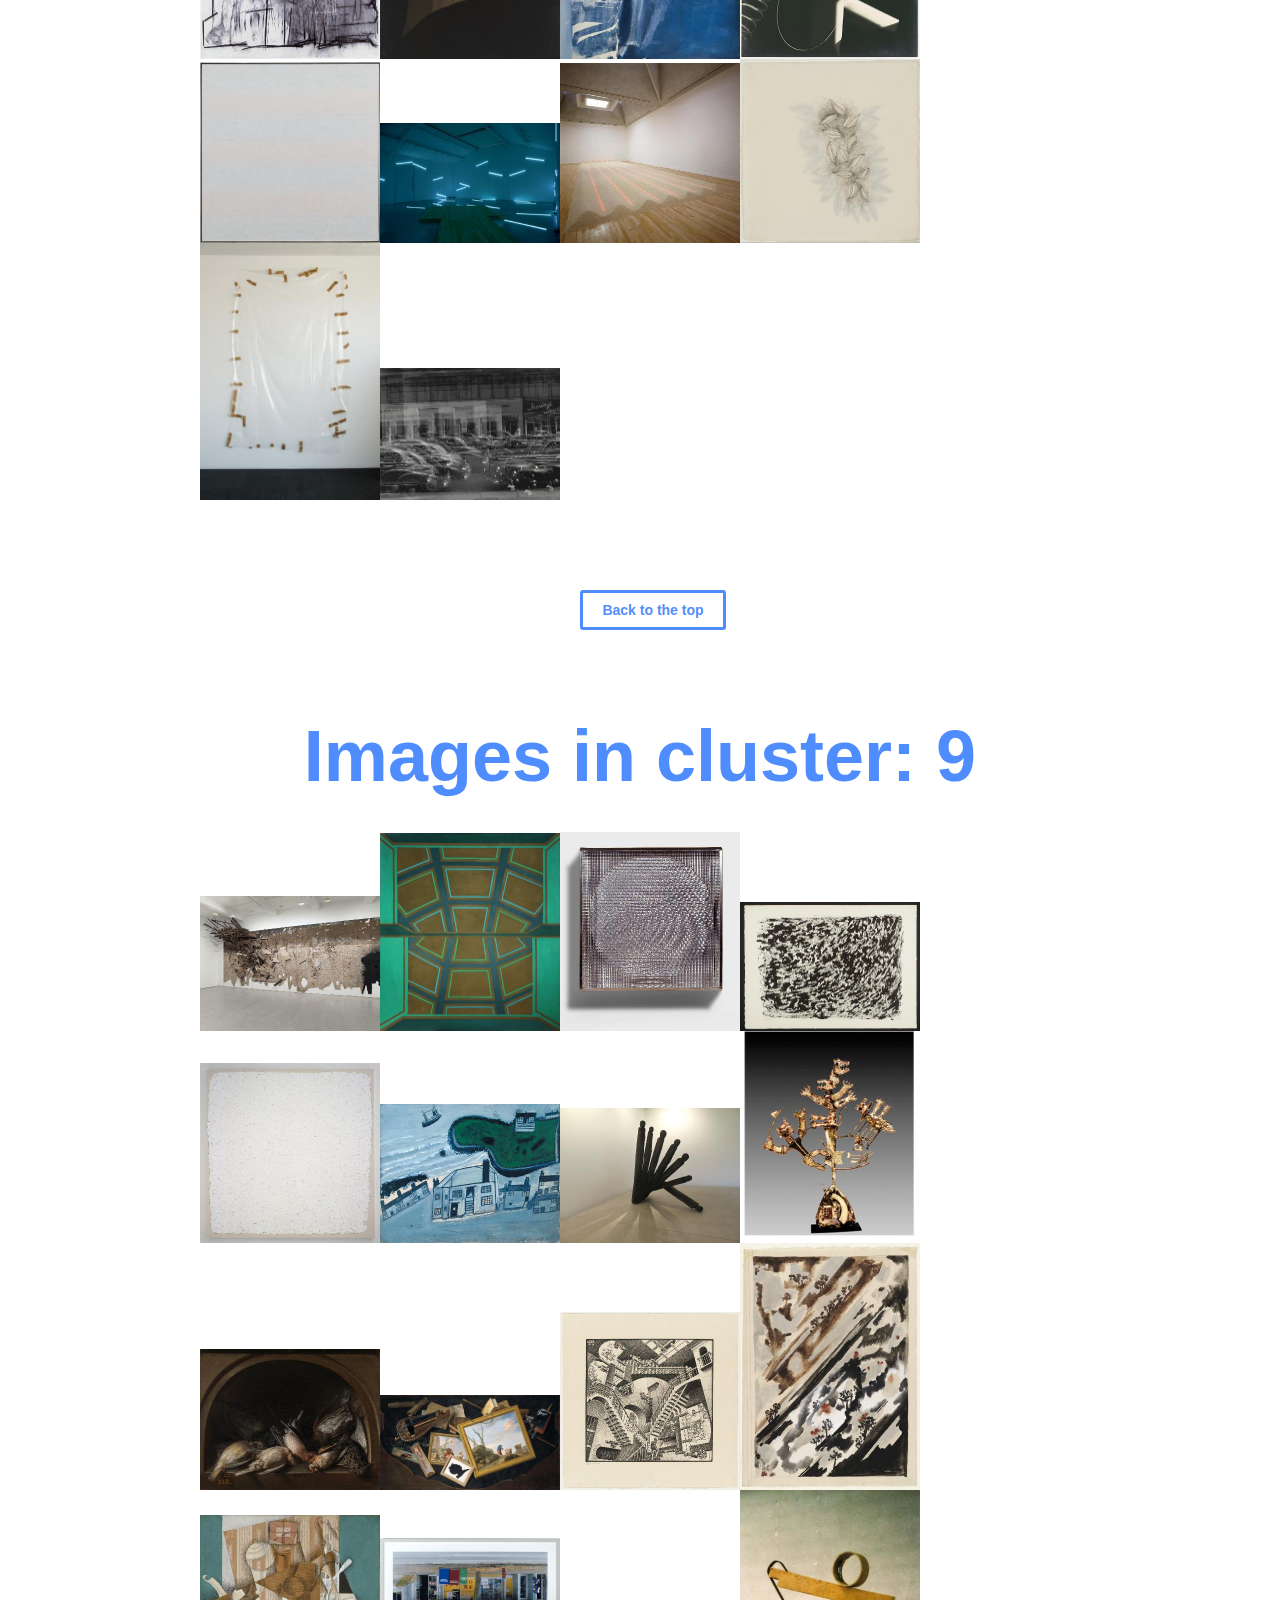
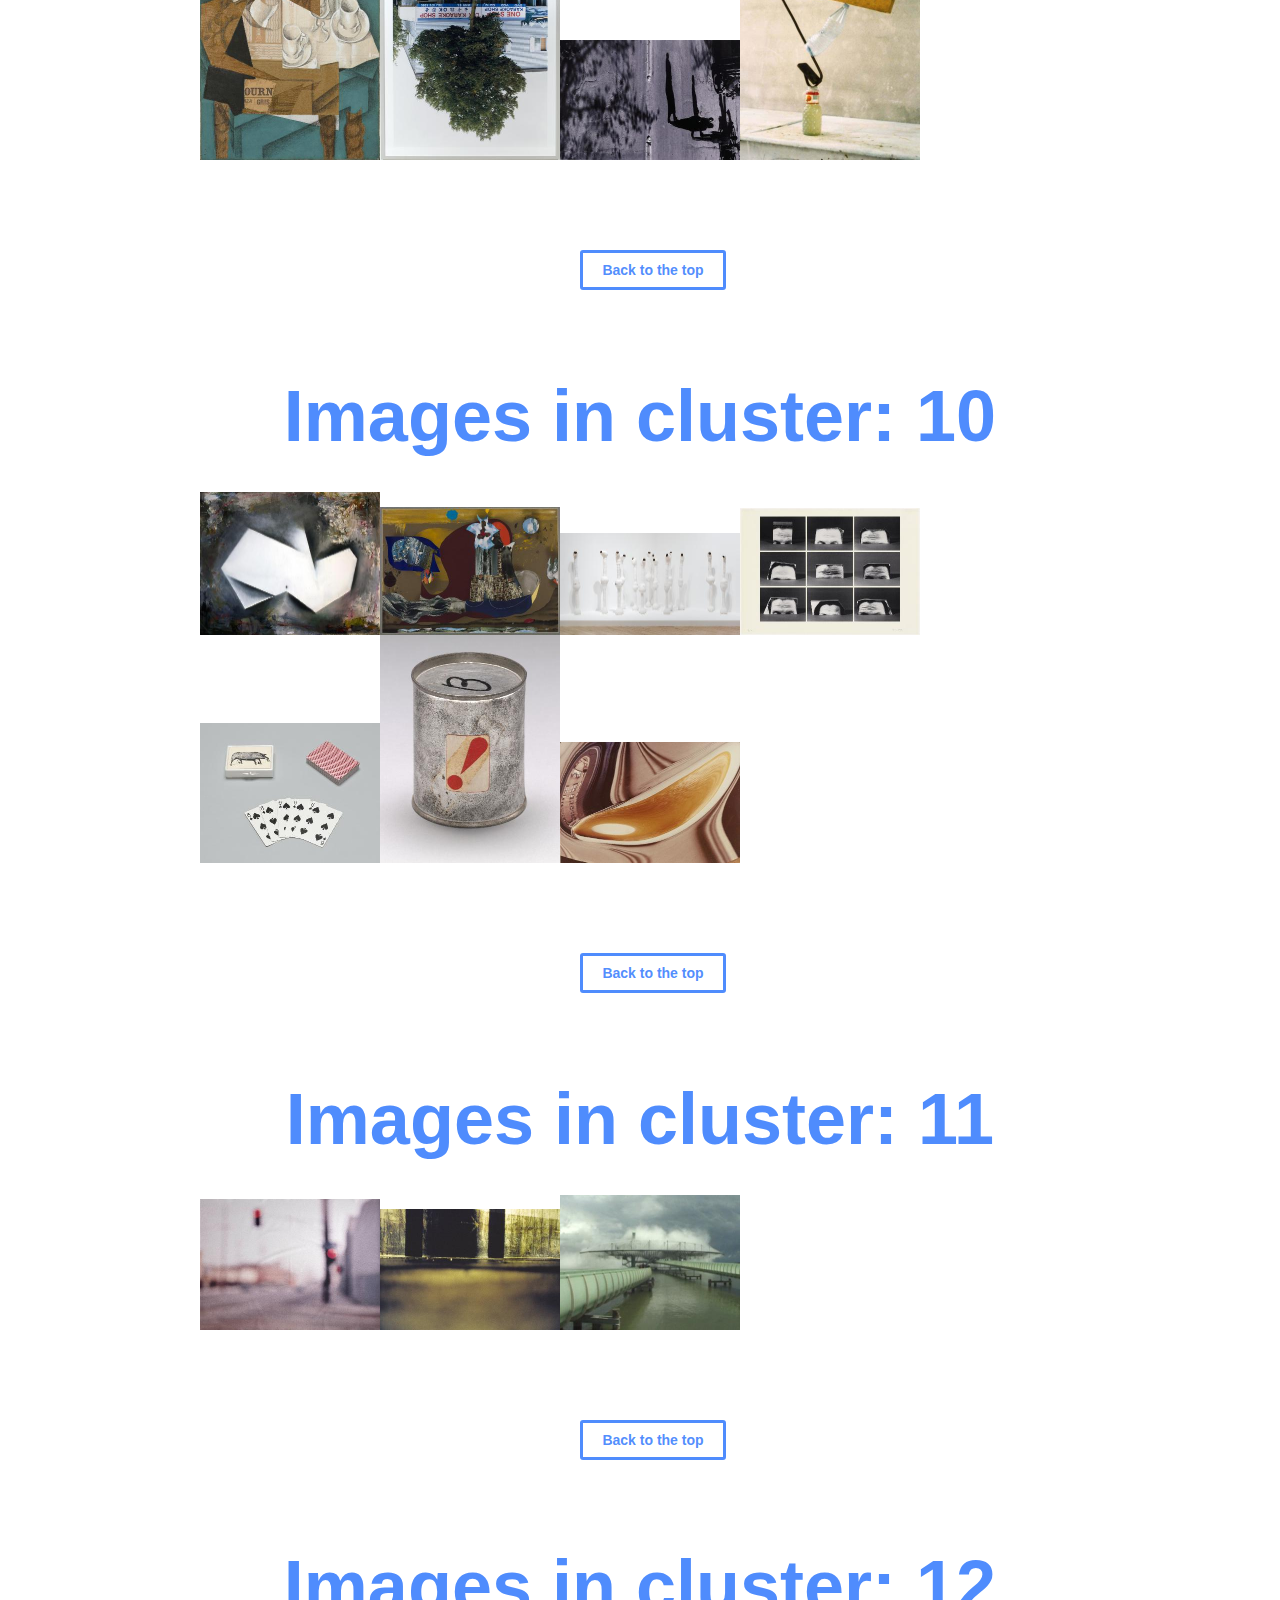
==== commit 16d0fa77: "typos" ====
--- a/index.html
+++ b/index.html
@@ -16,12 +16,12 @@
   <div id='toc'>
     <ul>
       <li><a href='#cluster0'>Cluster0</a> Good example</li>
-      <li><a href='#cluster1'>Cluster1</a> It almost seems like there is a progression of a themes belending into each
+      <li><a href='#cluster1'>Cluster1</a> It almost seems like there is a progression of themes blending into each
         other in
-        this cluster. And I can go and go on and on and on</li>
+        this cluster</li>
       <li><a href='#cluster2'>Cluster2</a></li>
       <li><a href='#cluster3'>Cluster3</a> Similar strokes and lighter colors</li>
-      <li><a href='#cluster4'>Cluster4</a> Paintings, with two outliers. I wonder how the data is connected with these
+      <li><a href='#cluster4'>Cluster4</a> Paintings, with two outliers. I wonder what the data connection is
       </li>
       <li><a href='#cluster5'>Cluster5</a> These work very well together accross different media</li>
       <li><a href='#cluster6'>Cluster6</a></li>
